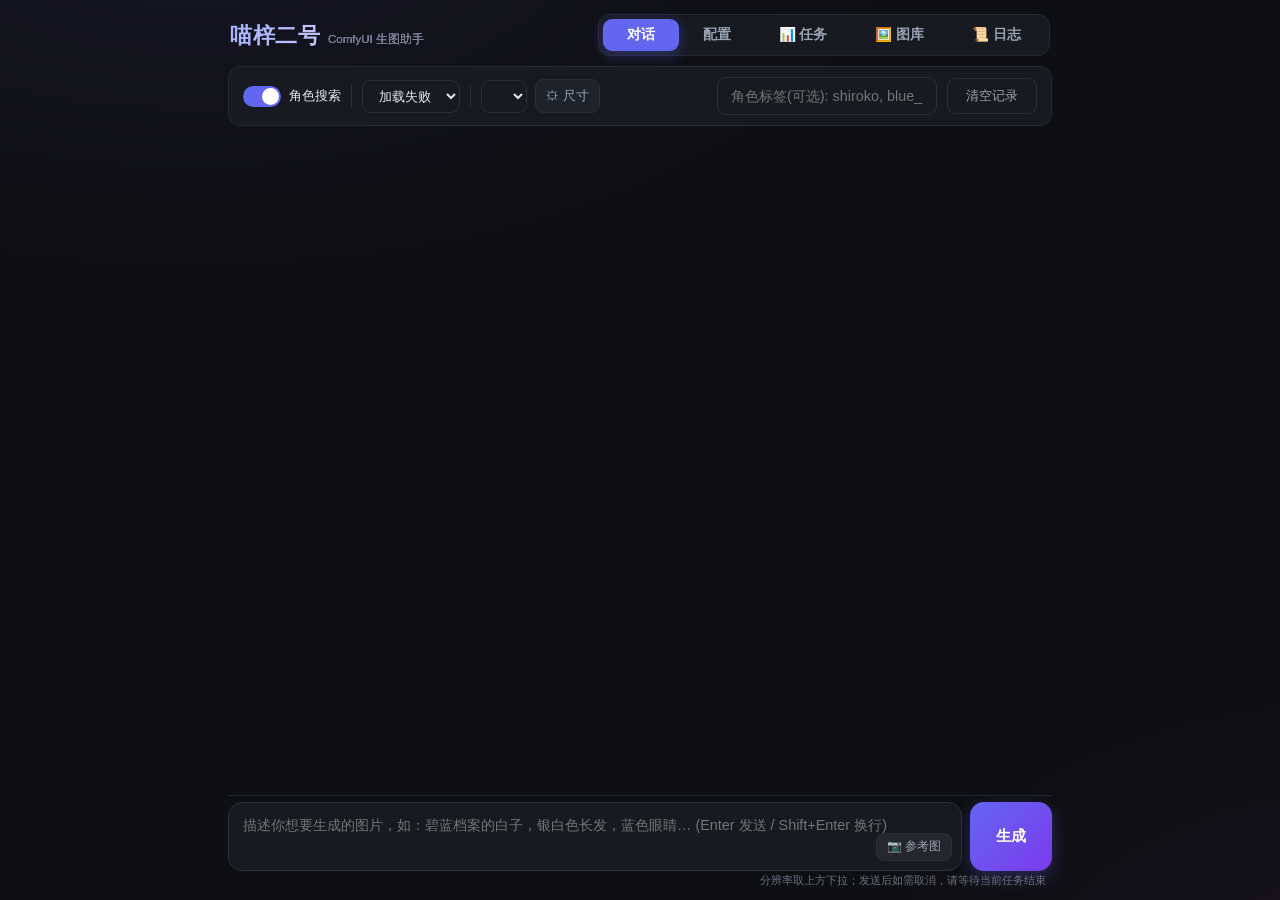
==== templates/index.html @ 38746013 "fix: 图库改用工具内 outputs 目录(非 ComfyUI output) + 无限滚动 用户反馈: 图库只显示固定图; 且最初要求的'工具全历史图'指本工具 outputs 目录, 不是 C" ====
<!DOCTYPE html>
<html lang="zh-CN">
<head>
<meta charset="UTF-8">
<meta name="viewport" content="width=device-width,initial-scale=1.0,viewport-fit=cover">
<title>喵梓二号 · ComfyUI 生图助手 (v1.4)</title>
<link rel="stylesheet" href="/static/style.css">
</head>
<body>
<div class="container">

  <!-- ================= 头部 ================= -->
  <div class="header">
    <h1>喵梓二号<small>ComfyUI 生图助手</small></h1>
    <span id="uiVer" style="display:none">v20260906b</span>
    <nav class="tabs">
      <button class="tab active" data-tab="chat" onclick="switchTab('chat')">对话</button>
      <button class="tab" data-tab="settings" onclick="switchTab('settings')">配置</button>
      <button class="tab" data-tab="tasks" onclick="switchTab('tasks');loadTasks()">📊 任务</button>
      <button class="tab" data-tab="gallery" onclick="switchTab('gallery');galleryInit()">🖼️ 图库</button>
      <button class="tab" data-tab="logs" onclick="switchTab('logs');loadLogs()">📜 日志</button>
    </nav>
  </div>

  <!-- ================= 对话面板 ================= -->
  <div id="panel-chat" class="panel active">
    <!-- 顶部操作条 -->
    <div class="chat-toolbar">
      <div class="toolbar-group tb-search">
        <label class="toggle-label" title="启用后会在生图前搜索角色特征标签作为参考">
          <input type="checkbox" id="useSearch" checked>
          <span class="toggle-slider"></span>角色搜索
        </label>
      </div>
      <div class="toolbar-sep"></div>
      <div class="toolbar-group tb-workflow">
        <select id="chat_workflow" title="选择工作流"></select>
      </div>
      <div class="toolbar-sep"></div>
      <div class="toolbar-group chat-resolution tb-resolution">
        <select id="chat_resolution" title="选择输出分辨率"></select>
        <button class="btn-secondary btn-res-manage" onclick="openResManager()" title="管理可用尺寸">⚙ 尺寸</button>
      </div>
      <div class="toolbar-break" aria-hidden="true"></div>
      <div class="toolbar-group tb-role">
        <input type="text" id="chat_role" placeholder="角色标签(可选): shiroko, blue_archive" title="手动指定角色（英文标签/中文名），可跳过角色识别">
      </div>
      <div class="toolbar-group tb-clear">
        <button class="btn-secondary btn-danger" onclick="clearChatLog()">清空记录</button>
      </div>
    </div>

    <div id="chatMessages" class="chat-messages"></div>

    <!-- 进度面板：步骤清单 + 实时详情 -->
    <div id="stepIndicator" class="step-indicator hidden">
      <div class="step-track">
        <span class="step-chip" data-step="0"><i></i>识别</span>
        <span class="step-chip" data-step="1"><i></i>角色</span>
        <span class="step-chip" data-step="2"><i></i>提示词</span>
        <span class="step-chip" data-step="3"><i></i>尺寸</span>
        <span class="step-chip" data-step="4"><i></i>出图</span>
      </div>
      <div class="step-msg"><span id="stepDot" class="step-dot"></span><span id="stepText">📤 等待服务器响应…</span></div>
    </div>

    <div class="chat-input-bar">
      <!-- LLM 上下文使用量进度条（实时估算发送给模型的 token） -->
      <div class="ctx-bar" id="ctxBar" title="估算本次发送内容占 LLM 上下文窗口的比例（含系统提示/历史/当前输入）">
        <span class="ctx-label">🧠 上下文</span>
        <div class="ctx-track"><div class="ctx-fill" id="ctxFill"></div></div>
        <span class="ctx-text" id="ctxText"></span>
      </div>
      <div class="chat-input-row">
        <div class="textarea-wrap">
          <textarea id="chatInput" rows="2" placeholder="描述你想要生成的图片，如：碧蓝档案的白子，银白色长发，蓝色眼睛… (Enter 发送 / Shift+Enter 换行)"></textarea>
          <label class="btn-img-inline" title="上传参考图片">
            <input type="file" accept="image/*" multiple onchange="onImageSelect()">
            📷 参考图
          </label>
        </div>
        <button class="send-btn" id="chatSendBtn" onclick="sendMessage()">生成</button>
      </div>
      <div id="imagePreview" class="image-preview hidden"></div>
      <div class="kbd-hint">分辨率取上方下拉；发送后如需取消，请等待当前任务结束</div>
    </div>
  </div>

  <!-- ================= 配置面板 ================= -->
  <div id="panel-settings" class="panel">
    <div class="settings-head">
      <button onclick="saveSettings()">💾 保存配置</button>
      <button class="btn-secondary" onclick="loadSettings(true)">↻ 重新加载</button>
    </div>

    <!-- LLM -->
    <div class="settings-group">
      <h3>LLM 提示词生成</h3>
      <label>API 地址（OpenAI 兼容）</label>
      <input id="s_llm_base_url" placeholder="http://127.0.0.1:8080/v1">
      <label>API Key</label>
      <input id="s_llm_api_key" type="password" oncopy="return false" oncut="return false" placeholder="无鉴权可留空">
      <label>模型名称</label>
      <input id="s_llm_model" placeholder="qwen2.5:7b">
      <div class="btn-inline-row">
        <button class="btn-secondary" onclick="testLLM()">测试连接</button>
        <button class="btn-secondary" onclick="testLLMRaw()">原始响应</button>
      </div>
      <label>自定义系统提示词（留空使用默认）</label>
      <textarea id="s_custom_system_prompt" rows="6" placeholder="You are a prompt engineer..."></textarea>
    </div>

    <!-- VLM -->
    <div class="settings-group">
      <h3>VLM 图片识别</h3>
      <label>API 地址（OpenAI 兼容，支持图片输入）</label>
      <input id="s_vlm_base_url" placeholder="留空则不启用图片识别">
      <label>API Key</label>
      <input id="s_vlm_api_key" type="password" oncopy="return false" oncut="return false">
      <label>模型名称</label>
      <input id="s_vlm_model" placeholder="如 qwen-vl-plus / gpt-4o-mini">
      <p class="field-hint">上传参考图后，会先让 VLM 识别图中角色外貌，再据此生成提示词</p>
    </div>

    <!-- ComfyUI -->
    <div class="settings-group">
      <h3>ComfyUI 服务</h3>
      <label>ComfyUI 地址</label>
      <input id="s_comfyui_url" placeholder="http://127.0.0.1:8188">
      <div class="btn-inline-row">
        <button class="btn-secondary" onclick="testComfyUI()">测试连接</button>
      </div>
    </div>

    <!-- 工作流 -->
    <div class="settings-group">
      <h3>工作流</h3>
      <div class="settings-row">
        <div>
          <label>提示词占位符</label>
          <input id="s_prompt_placeholder">
        </div>
        <div>
          <label>保存节点 ID (SaveImage)</label>
          <input id="s_save_node_id" placeholder="留空=自动探测">
        </div>
      </div>
      <p class="field-hint">占位符会出现在工作流正向提示词节点中，将被 LLM 生成的提示词替换。
        保存节点留空时自动探测工作流中的图片输出节点，一般无需配置。</p>
      <label>默认工作流（相对名或留空=MIAOMIAO 1.json）</label>
      <input id="s_workflow_path" placeholder="MIAOMIAO 1.json">
    </div>

    <!-- 工作流文件编辑器 -->
    <div class="settings-group">
      <h3>工作流文件编辑器</h3>
      <div class="wf-edit-row">
        <select id="wf_edit_file" title="选择要编辑的工作流文件"></select>
        <button class="btn-secondary" onclick="wfEditLoad()">📂 加载</button>
        <button class="btn-secondary" onclick="wfEditRefreshList()">↻</button>
      </div>
      <textarea id="wf_edit_content" rows="18" spellcheck="false"
        placeholder="选择上方工作流文件后点击「加载」，在此编辑 JSON…&#10;保存前会校验 JSON 格式，工作流必须是 JSON 对象。"></textarea>
      <div class="btn-inline-row">
        <button onclick="wfEditSave(false)">💾 保存（覆盖当前）</button>
        <button class="btn-secondary" onclick="wfEditSave(true)">📄 另存为新文件</button>
      </div>
      <p class="field-hint" id="wf_edit_status"></p>
      <p class="field-hint">⚠️ 覆盖保存会直接改写 workflows/ 下的原文件；建议修改前先「另存为新文件」留底。</p>
    </div>

    <!-- 分辨率 -->
    <div class="settings-group">
      <h3>默认分辨率</h3>
      <div class="settings-row">
        <div>
          <label>宽度 (px)</label>
          <input id="s_gen_width" type="number" min="64" max="4096">
        </div>
        <div>
          <label>高度 (px)</label>
          <input id="s_gen_height" type="number" min="64" max="4096">
        </div>
      </div>
      <label>分辨率预设（对话框下拉可选，格式：名称|宽x高）</label>
      <div id="resPresetList"></div>
      <div class="btn-inline-row">
        <button class="btn-add-source" style="flex:0 0 100%" onclick="addResPreset()">+ 添加预设</button>
        <button class="btn-secondary" onclick="reloadResPresets()">恢复默认预设</button>
      </div>
      <p class="field-hint">提交给 ComfyUI 前会自动改写工作流中的 EmptyLatentImage 节点尺寸。</p>
    </div>

    <!-- 搜索 -->
    <div class="settings-group">
      <h3>角色搜索</h3>
      <label>本地角色库查询测试</label>
      <input id="s_character_query" placeholder="如：白子 / shiroko / 碧蓝档案的白子">
      <div class="btn-inline-row">
        <button class="btn-secondary" onclick="testCharacters()">测试角色查询</button>
        <button class="btn-secondary" onclick="testResolve()">🔍 解析诊断</button>
      </div>
      <p class="field-hint">角色识别完全在本地完成：英文/罗马音直查 + 中文别名表（内置常见角色）+ LLM 兜底翻译，无需联网。命中后特征标签自动作为生图参考；解析失败可用对话栏"角色标签"框手动指定。</p>
    </div>

    <!-- 对话 -->
    <div class="settings-group">
      <h3>对话</h3>
      <div class="settings-row">
        <div>
          <label>LLM 上下文窗口 (token)</label>
          <input id="s_llm_context_tokens" type="number" min="1024" max="1000000" step="1024">
        </div>
      </div>
      <div class="toggle-row">
        <label class="toggle-label">
          <input type="checkbox" id="s_use_history" checked>
          <span>携带上下文历史</span>
        </label>
      </div>
      <p class="field-hint">上下文窗口填你模型的 max context（如 qwen2.5:7b 默认 32768）。
        历史会自动按 token 预算裁剪（窗口 − 系统提示 − 当前输入 − 输出预留），无需手动设轮数。
        关闭"携带上下文历史"则每次生成只按当前输入，不受之前对话影响。</p>
      <div class="toggle-row">
        <label class="toggle-label" title="启用后 LLM 先生成提示词草稿，再由 danbooru 标签词库校验，保证提示词只含真实标签">
          <input type="checkbox" id="s_tag_selection" checked>
          <span class="toggle-slider"></span>标签库校验（提示词只含真实标签）
        </label>
      </div>
      <div class="toggle-row">
        <label class="toggle-label" title="开：草稿不达标准时召回候选池让 LLM 复选补正(多一次调用)；关：直接剔除不在词库的词(少一次调用但可能丢语义)">
          <input type="checkbox" id="s_tag_reselect" checked>
          <span class="toggle-slider"></span>复选补正（开=草稿生成后再从词库重选）
        </label>
      </div>
    </div>

    <div id="settingsError" class="error hidden">
      <pre id="settingsErrorText" class="error-content"></pre>
      <button class="error-dismiss" onclick="hideError('settingsError')">✕</button>
    </div>
  </div>

  <!-- ================= 日志面板 ================= -->
  <div id="panel-logs" class="panel">
    <div class="log-toolbar">
      <div style="display:flex;gap:8px;align-items:center;flex:1">
        <button class="btn-secondary" onclick="loadLogs()">↻ 刷新</button>
        <label class="toggle-label" style="font-size:.8rem">
          <input type="checkbox" id="logAutoRefresh" checked>
          <span class="toggle-slider"></span>自动刷新
        </label>
        <span id="logMeta" style="font-size:.74rem;color:var(--text-faint)"></span>
      </div>
      <button class="btn-secondary btn-danger" onclick="copyLogs()">📋 复制</button>
    </div>
    <div id="logBox" class="log-box"></div>
    <p class="field-hint" style="padding:6px 2px">
      日志自动写入项目根目录 <code>logs/app.log</code>（按 5MB 轮转，保留 5 份）。
      前端 JS 错误也会自动上报到这里。排查 Bug 时可把日志复制给开发者。
    </p>
  </div>

  <!-- ================= 任务面板 ================= -->
  <div id="panel-tasks" class="panel">
    <div class="log-toolbar">
      <div style="display:flex;gap:8px;align-items:center;flex:1">
        <button class="btn-secondary" onclick="loadTasks()">↻ 刷新</button>
        <label class="toggle-label" style="font-size:.8rem">
          <input type="checkbox" id="taskAutoRefresh" checked>
          <span class="toggle-slider"></span>自动刷新
        </label>
        <span id="taskMeta" style="font-size:.74rem;color:var(--text-faint)"></span>
      </div>
      <button class="btn-secondary" onclick="clearTasks()">清空记录</button>
    </div>
    <div id="taskList" class="task-list"></div>
    <p class="field-hint" style="padding:6px 2px">
      显示所有生成任务（Web 页面、同步 API、OpenAI 兼容触发均会登记），
      可实时查看每一步进度与耗时。任务记录在内存中，重启服务后清空。
    </p>
  </div>

  <!-- ================= 图库 / 二采面板 ================= -->
  <div id="panel-gallery" class="panel">
    <div class="log-toolbar">
      <div style="display:flex;gap:8px;align-items:center;flex:1;flex-wrap:wrap">
        <button class="btn-secondary" onclick="galleryLoad()">↻ 刷新图库</button>
        <input id="gallerySearch" type="text" placeholder="按文件名过滤…"
               style="max-width:150px;padding:4px 8px;border:1px solid var(--color-border-tertiary);border-radius:6px;font-size:.8rem"
               oninput="galleryDebounceSearch()">
        <span id="galleryMeta" style="font-size:.74rem;color:var(--text-faint)"></span>
      </div>
    </div>
    <div class="gallery-wrap">
      <div id="galleryGrid" class="gallery-grid"></div>
      <div id="galleryEmpty" class="gallery-empty" style="display:none">图库为空，请先在 ComfyUI 配置 output 目录（配置页）。</div>
    </div>
    <!-- 二采操作条 -->
    <div id="upscalePanel" class="upscale-panel" style="display:none">
      <div class="upscale-source">
        <img id="upscalePreview" src="" alt="选中的图">
      </div>
      <div class="upscale-controls">
        <div class="field-hint">对选中图片做二采（单二采工作流：latent 放大 + 低幅度重绘精修，自动用 anima base + Harem 模型）。</div>
        <label>放大倍数 <input id="upScale" type="range" min="1" max="3" step="0.5" value="1.5">
          <span id="upScaleVal">1.5x</span></label>
        <label>重绘幅度 (denoise)
          <input id="upDenoise" type="range" min="0.15" max="0.8" step="0.05" value="0.3">
          <span id="upDenoiseVal">0.30</span></label>
        <label>附加提示词（可选，可留空）<input id="upPrompt" type="text"
          placeholder="如：more detail, clean lineart" style="width:100%"></label>
        <div class="btn-inline-row">
          <button id="upBtn" onclick="upscaleRun()">✨ 二采超分</button>
          <button class="btn-secondary" onclick="upscaleCancelSel()">取消选择</button>
        </div>
        <div id="upscaleStatus" style="font-size:.8rem;color:var(--text-faint)"></div>
      </div>
    </div>
  </div>
</div>

<!-- ================= 通用错误弹窗 ================= -->
<div id="errorModal" class="modal-overlay hidden">
  <div class="modal-box">
    <div id="modalHeader" class="modal-header">ERROR</div>
    <pre id="modalErrorText" class="modal-body"></pre>
    <button class="modal-btn" onclick="closeModal()">确定</button>
  </div>
</div>

<!-- ================= 图片放大弹窗 ================= -->
<div id="imageModal" class="modal-overlay hidden" onclick="closeImageModal()">
  <div class="modal-image-box" onclick="event.stopPropagation()">
    <img id="modalImage" class="modal-image" src="" alt="大图预览">
    <button class="modal-close-btn" onclick="closeImageModal()">✕</button>
  </div>
</div>

<!-- ================= 尺寸管理弹窗 ================= -->
<div id="resManager" class="modal-overlay hidden" onclick="closeResManager()">
  <div class="modal-box" style="max-width:520px" onclick="event.stopPropagation()">
    <div class="modal-header modal-success" style="justify-content:space-between">
      <span>⚙ 管理可用尺寸</span>
      <button class="modal-close-btn" style="position:static;color:inherit" onclick="closeResManager()">✕</button>
    </div>
    <div class="modal-body" style="padding:12px 18px">
      <div class="field-hint" style="margin-bottom:8px">在这里维护对话栏下拉里可选的尺寸，宽高需为 64 的倍数（如 896×1152）。</div>
      <div id="resManagerList" class="source-list"></div>
      <button class="btn-add-source" onclick="resManagerAdd()">+ 添加尺寸</button>
      <div class="btn-inline-row" style="margin-top:10px">
        <button class="btn-secondary" onclick="resManagerDefaults()">恢复默认</button>
        <button onclick="resManagerSave()">保存并应用</button>
      </div>
    </div>
  </div>
</div>

<!-- ================= 角色候选选择弹窗 ================= -->
<div id="roleChoiceModal" class="modal-overlay hidden">
  <div class="modal-box" style="max-width:560px" onclick="event.stopPropagation()">
    <div class="modal-header modal-success" style="justify-content:space-between">
      <span>🎭 识别到多个角色，选一个继续</span>
      <button class="modal-close-btn" style="position:static;color:inherit" onclick="closeRoleChoiceModal(null)">✕</button>
    </div>
    <div class="modal-body" style="padding:12px 16px;white-space:normal">
      <div class="field-hint" style="margin-bottom:10px" id="roleChoiceHint"></div>
      <div id="roleChoiceList" class="source-list" style="gap:8px"></div>
      <div class="btn-inline-row" style="margin-top:12px">
        <button class="btn-secondary" onclick="roleChoiceSkip()">不选角色，直接生成</button>
      </div>
    </div>
  </div>
</div>

<script>
// ================= 标签页 =================
function switchTab(name) {
  document.querySelectorAll('.tab').forEach(t => t.classList.toggle('active', t.dataset.tab === name));
  document.querySelectorAll('.panel').forEach(p => p.classList.toggle('active', p.id === 'panel-' + name));
  if (name === 'gallery') { galleryInit(); }
}

// ================= 图库 / 二采 =================
let _galleryInit = false, _gallerySel = null, _galSelItem = null;
let _galOffset = 0, _galTotal = 0, _galLoading = false, _galDone = false, _galTimer = null;
const _GAL_PAGE = 60;
function galleryInit() {
  if (!_galleryInit) {
    _galleryInit = true;
    galleryLoad(true);   // 首屏
    // 滚动到底自动加载更多
    const grid = document.getElementById('galleryGrid');
    if (grid && !grid._galScrollBound) {
      grid._galScrollBound = true;
      grid.addEventListener('scroll', () => {
        if (grid.scrollTop + grid.clientHeight >= grid.scrollHeight - 120) galleryLoad(false);
      });
    }
  }
}
function galleryDebounceSearch() {
  clearTimeout(_galTimer);
  _galTimer = setTimeout(() => galleryLoad(true), 300);
}
function _galleryItem(f) {
  const it = document.createElement('div');
  it.className = 'gallery-item';
  const img = document.createElement('img');
  img.src = f.url;
  img.loading = 'lazy';
  img.alt = f.name;
  img.title = f.name;
  const nm = document.createElement('div');
  nm.className = 'gallery-name'; nm.textContent = f.name;
  it.appendChild(img); it.appendChild(nm);
  it.onclick = () => {
    _gallerySel = f;
    if (_galSelItem) _galSelItem.classList.remove('sel');
    _galSelItem = it; it.classList.add('sel');
    gallerySelect(f);
  };
  return it;
}
async function galleryLoad(reset) {
  if (_galLoading) return;
  if (reset) { _galOffset = 0; _galDone = false; _galSelItem = null; _gallerySel = null; }
  if (_galDone) return;
  const grid = document.getElementById('galleryGrid');
  const empty = document.getElementById('galleryEmpty');
  const meta = document.getElementById('galleryMeta');
  const q = (document.getElementById('gallerySearch').value || '').trim();
  if (reset) {
    grid.innerHTML = '<p style="padding:12px;color:var(--text-faint)">加载中…</p>';
    empty.style.display = 'none';
  }
  _galLoading = true;
  try {
    const r = await fetch(`/api/gallery?limit=${_GAL_PAGE}&offset=${_galOffset}&q=${encodeURIComponent(q)}`);
    const d = await r.json();
    if (!d.success) {
      empty.style.display = ''; empty.textContent = d.error || '加载失败';
      grid.innerHTML = ''; meta.textContent = ''; return;
    }
    _galTotal = d.total;
    meta.textContent = `共 ${_galTotal} 张 · 已显示 ${grid.querySelectorAll('.gallery-item').length + d.files.length}`;
    if (reset) grid.innerHTML = '';
    if (d.files.length === 0) {
      if (_galOffset === 0) { empty.style.display = ''; empty.textContent = '没有匹配的图片'; }
      _galDone = true;
      return;
    }
    empty.style.display = 'none';
    const frag = document.createDocumentFragment();
    for (const f of d.files) frag.appendChild(_galleryItem(f));
    grid.appendChild(frag);
    _galOffset += d.files.length;
    if (_galOffset >= _galTotal) _galDone = true;
    if (!_galDone) {
      // 尾部提示(加载更多占位)
      const more = document.createElement('p');
      more.className = 'gallery-more'; more.id = 'galMore';
      more.textContent = '↓ 滚动加载更多';
      grid.appendChild(more);
    } else {
      const m = document.getElementById('galMore'); if (m) m.remove();
    }
  } catch (e) {
    empty.style.display = ''; empty.textContent = '图库加载失败: ' + e.message;
    if (reset) grid.innerHTML = '';
  } finally {
    _galLoading = false;
  }
}
function gallerySelect(f) {
  _gallerySel = f;
  const up = document.getElementById('upscalePanel');
  if (up) up.style.display = 'flex';
  const prev = document.getElementById('upscalePreview');
  if (prev) prev.src = f.url;
  const st = document.getElementById('upscaleStatus');
  if (st) st.textContent = '已选择: ' + f.name;
}
function upscaleCancelSel() {
  _gallerySel = null;
  document.getElementById('upscalePanel').style.display = 'none';
  document.getElementById('upscaleStatus').textContent = '';
}
function _syncRange(id, suffix) {
  const v = document.getElementById(id).value;
  document.getElementById(id + 'Val').textContent =
    id === 'upScale' ? (parseFloat(v).toFixed(1) + 'x') : v;
}
(function bindRanges() {
  const s = document.getElementById('upScale');
  const dn = document.getElementById('upDenoise');
  if (s) s.oninput = () => _syncRange('upScale');
  if (dn) dn.oninput = () => _syncRange('upDenoise');
})();
async function upscaleRun() {
  if (!_gallerySel) return;
  const btn = document.getElementById('upBtn');
  const status = document.getElementById('upscaleStatus');
  const scale = parseFloat(document.getElementById('upScale').value);
  const denoise = parseFloat(document.getElementById('upDenoise').value);
  const prompt = (document.getElementById('upPrompt').value || '').trim();
  btn.disabled = true; btn.textContent = '⏳ 二采中…';
  status.textContent = '提交二采（约 30~90 秒，请勿关闭页面）…';
  try {
    const r = await fetch('/api/upscale', {
      method: 'POST', headers: { 'Content-Type': 'application/json' },
      body: JSON.stringify({ file: _gallerySel.path, scale, denoise,
                             prompt: prompt || undefined }),
    });
    const d = await r.json();
    if (!d.success) throw new Error(d.error || '二采失败');
    status.textContent = '✅ 完成：' + d.image + ` (${scale}x, denoise ${denoise})`;
    // 追加到图库顶部并展示新图
    const img = document.createElement('div');
    img.className = 'gallery-item new';
    const i2 = document.createElement('img');
    i2.src = d.image + '?cb=' + Date.now(); i2.alt = '二采结果';
    img.appendChild(i2);
    document.getElementById('galleryGrid').prepend(img);
    showImageModal(d.image + '?cb=' + Date.now());
  } catch (e) {
    status.textContent = '❌ ' + e.message;
  } finally {
    btn.disabled = false; btn.textContent = '✨ 二采超分';
  }
}

// ================= 图片放大 =================
function showImageModal(url) {
  document.getElementById('modalImage').src = url;
  document.getElementById('imageModal').classList.remove('hidden');
}
function closeImageModal() {
  document.getElementById('imageModal').classList.add('hidden');
  document.getElementById('modalImage').src = '';
}

// ================= 错误提示 =================
function showError(id, msg) {
  const el = document.getElementById(id);
  el.querySelector('.error-content').textContent = msg;
  el.classList.remove('hidden');
}
function hideError(id) { document.getElementById(id).classList.add('hidden'); }
function showModal(msg, type) {
  const h = document.getElementById('modalHeader');
  h.textContent = (type === 'success' ? '✅ 完成' : '⚠️ ERROR');
  h.className = 'modal-header ' + (type === 'success' ? 'modal-success' : 'modal-error');
  document.getElementById('modalErrorText').textContent = msg;
  document.getElementById('errorModal').classList.remove('hidden');
}
function closeModal() { document.getElementById('errorModal').classList.add('hidden'); }

// ================= 全局状态 =================
let chatHistory = [];
let chatLog = [];
let isGenerating = false;
let selectedImages = [];
let userImageCache = {};
let resPresets = [];

// ================= 分辨率预设 =================
function parseResPresets(raw) {
  // 支持 {label,width,height} 或 "名称|宽x高"
  if (Array.isArray(raw)) return raw.filter(p => p && p.width && p.height);
  return [];
}
function renderResPresetEditor() {
  const box = document.getElementById('resPresetList');
  box.innerHTML = '';
  resPresets.forEach((p, i) => {
    const row = document.createElement('div');
    row.className = 'source-row';
    row.innerHTML = `
      <input class="source-name" value="${escapeHtml(p.label||'')}" data-idx="${i}" placeholder="名称">
      <input value="${p.width||''}" data-idx="${i}" data-k="w" placeholder="宽">
      <span style="color:var(--text-faint)">×</span>
      <input value="${p.height||''}" data-idx="${i}" data-k="h" placeholder="高">
      <button class="btn-del-source" onclick="removeResPreset(${i})">×</button>`;
    box.appendChild(row);
  });
}
function addResPreset() { resPresets.push({label:'新预设', width:896, height:1152}); renderResPresetEditor(); }
function removeResPreset(i) { resPresets.splice(i,1); renderResPresetEditor(); }
function collectResPresets() {
  document.querySelectorAll('#resPresetList .source-row').forEach(row => {
    const i = parseInt(row.querySelector('.source-name').dataset.idx);
    const w = parseInt(row.querySelector('[data-k="w"]').value);
    const h = parseInt(row.querySelector('[data-k="h"]').value);
    if (!isNaN(w) && !isNaN(h)) {
      resPresets[i] = { label: row.querySelector('.source-name').value.trim() || (w+'×'+h), width: w, height: h };
    }
  });
  resPresets = resPresets.filter(p => p && p.width && p.height);
}
function reloadResPresets() {
  resPresets = [{label:'896×1152',width:896,height:1152},{label:'1152×896',width:1152,height:896},{label:'832×1216',width:832,height:1216},{label:'1216×832',width:1216,height:832},{label:'1024×1024',width:1024,height:1024}];
  renderResPresetEditor();
}
function populateResDropdown() {
  const sel = document.getElementById('chat_resolution');
  sel.innerHTML = '';
  // 首项：自动（AI 决定）
  const autoOpt = document.createElement('option');
  autoOpt.value = 'auto';
  autoOpt.textContent = '✨ 自动（AI 决定）';
  autoOpt.dataset.auto = '1';
  sel.appendChild(autoOpt);
  if (!resPresets.length) {
    const opt = document.createElement('option'); opt.value=''; opt.textContent='自定义'; sel.appendChild(opt);
    return;
  }
  resPresets.forEach((p,i) => {
    const opt = document.createElement('option');
    opt.value = i;
    opt.textContent = p.label || (p.width+'×'+p.height);
    opt.dataset.w = p.width; opt.dataset.h = p.height;
    sel.appendChild(opt);
  });
  restoreResSelection();  // 重建后恢复上次选择
}
function currentResolution() {
  const sel = document.getElementById('chat_resolution');
  const opt = sel.selectedOptions[0];
  if (opt && opt.dataset && opt.dataset.auto) {
    return { auto: true, width: 0, height: 0 };
  }
  if (opt && opt.dataset && opt.dataset.w) {
    return { auto: false, width: parseInt(opt.dataset.w), height: parseInt(opt.dataset.h) };
  }
  return { auto: false,
           width: parseInt(document.getElementById('s_gen_width').value)||0,
           height: parseInt(document.getElementById('s_gen_height').value)||0 };
}

// ================= 选择持久化（工作流/分辨率，localStorage） =================
const LS_WF = 'mz_chat_workflow';
const LS_RES = 'mz_chat_resolution';
function _lsGet(k) { try { return localStorage.getItem(k); } catch(e) { return null; } }
function _lsSet(k, v) { try { localStorage.setItem(k, v); } catch(e) { /* 忽略 */ } }
// 记住当前工作流选择（下拉值=workflow 路径）
function saveWfSelection() {
  const v = document.getElementById('chat_workflow').value;
  if (v) _lsSet(LS_WF, v); else { try { localStorage.removeItem(LS_WF); } catch(e){} }
}
// 记住当前分辨率选择（auto 或 "宽x高"，不记索引以免预设顺序变动后错位）
function saveResSelection() {
  const sel = document.getElementById('chat_resolution');
  const opt = sel.selectedOptions[0];
  if (!opt || !opt.dataset) return;
  let key = '';
  if (opt.dataset.auto) key = 'auto';
  else if (opt.dataset.w) key = opt.dataset.w + 'x' + opt.dataset.h;
  if (key) _lsSet(LS_RES, key); else { try { localStorage.removeItem(LS_RES); } catch(e){} }
}
// 下拉重建后恢复上次选择（找不到匹配项则回落到首项）
function restoreWfSelection() {
  const sel = document.getElementById('chat_workflow');
  if (!sel || !sel.options.length) return;
  const saved = _lsGet(LS_WF);
  if (saved) {
    for (const o of sel.options) { if (o.value === saved) { sel.value = saved; return; } }
  }
  sel.selectedIndex = 0;
}
function restoreResSelection() {
  const sel = document.getElementById('chat_resolution');
  if (!sel || !sel.options.length) return;
  const saved = _lsGet(LS_RES);
  if (!saved) return;  // 无记录 → 保持默认（首项=自动）
  if (saved === 'auto') { sel.value = 'auto'; return; }
  for (const o of sel.options) {
    if (o.dataset && o.dataset.w && (o.dataset.w + 'x' + o.dataset.h) === saved) { sel.value = o.value; return; }
  }
  sel.selectedIndex = 0;  // 该预设已被删除 → 回落首项
}

// ================= 尺寸管理弹窗 =================
let resManagerDraft = [];
function openResManager() {
  resManagerDraft = JSON.parse(JSON.stringify(resPresets.length ? resPresets :
    [{label:'896×1152',width:896,height:1152},{label:'1152×896',width:1152,height:896}]));
  renderResManager();
  document.getElementById('resManager').classList.remove('hidden');
}
function closeResManager() { document.getElementById('resManager').classList.add('hidden'); }

// ================= 角色候选选择（发送前预检弹卡） =================
let roleChoiceResolve = null;  // Promise resolve（用户选择后回调）
function askRoleChoice(candidates, hintText) {
  // 保险：先确保没有残留的未决弹窗（防上次 promise 悬挂）
  if (roleChoiceResolve) { const old = roleChoiceResolve; roleChoiceResolve = null; old(undefined); }
  document.getElementById('roleChoiceHint').textContent = hintText || '';
  const box = document.getElementById('roleChoiceList');
  box.innerHTML = '';
  candidates.forEach((c, i) => {
    const row = document.createElement('button');
    row.type = 'button';
    row.className = 'role-choice-card';
    const cn = (c.copyright_cn || c.copyright_name || c.copyright || '').replace(/_/g, ' ');
    row.innerHTML =
      '<div class="role-choice-main">' +
        '<span class="role-choice-name">' + esc(c.character) + '</span>' +
        (cn ? '<span class="role-choice-work">『' + esc(cn) + '』</span>' : '') +
      '</div>' +
      (c.core_head ? '<div class="role-choice-tags">' + esc(c.core_head) + '</div>' : '');
    row.onclick = () => { closeRoleChoiceModal(c.character); };
    box.appendChild(row);
  });
  // 等待期间给按钮明确提示，避免用户以为卡住
  const btn = document.getElementById('chatSendBtn');
  if (btn) btn.textContent = '🎭 请选择角色…';
  document.getElementById('roleChoiceModal').classList.remove('hidden');
  return new Promise((resolve) => { roleChoiceResolve = resolve; });
}
function roleChoiceSkip() {   // 不选角色，直接生成（返回 undefined 继续）
  closeRoleChoiceModal(undefined);
}
// 判断一个字符串是否已是纯 danbooru slug 形态（不含中文/空格），
// 是则用户已精确指定，不需要被预检覆盖
function _looks_like_tag_value(s) {
  return !!/^[A-Za-z0-9_\-(),.\s]{1,40}$/.test(s || '') && !/[\u4e00-\u9fff]/.test(s || '');
}
function closeRoleChoiceModal(result) {
  document.getElementById('roleChoiceModal').classList.add('hidden');
  const btn = document.getElementById('chatSendBtn');
  if (btn && !btn.disabled) btn.textContent = '生成';
  if (roleChoiceResolve) { const r = roleChoiceResolve; roleChoiceResolve = null; r(result); }
}
function esc(s) {
  return String(s ?? '').replace(/&/g,'&amp;').replace(/"/g,'&quot;')
    .replace(/</g,'&lt;').replace(/>/g,'&gt;');
}
function renderResManager() {
  const box = document.getElementById('resManagerList');
  box.innerHTML = '';
  resManagerDraft.forEach((p, i) => {
    const row = document.createElement('div');
    row.className = 'source-row';
    row.innerHTML = `
      <input class="source-name" value="${escapeHtml(p.label||'')}" data-idx="${i}" placeholder="名称">
      <input value="${p.width||''}" data-idx="${i}" data-k="w" placeholder="宽" style="max-width:80px">
      <span style="color:var(--text-faint)">×</span>
      <input value="${p.height||''}" data-idx="${i}" data-k="h" placeholder="高" style="max-width:80px">
      <button class="btn-del-source" onclick="resManagerRemove(${i})">×</button>`;
    box.appendChild(row);
  });
}
function resManagerAdd() { resManagerDraft.push({label:'新尺寸', width:896, height:1152}); renderResManager(); }
function resManagerRemove(i) { resManagerDraft.splice(i,1); renderResManager(); }
function resManagerCollect() {
  document.querySelectorAll('#resManagerList .source-row').forEach(row => {
    const i = parseInt(row.querySelector('.source-name').dataset.idx);
    const w = parseInt(row.querySelector('[data-k="w"]').value);
    const h = parseInt(row.querySelector('[data-k="h"]').value);
    if (!isNaN(w) && !isNaN(h) && w >= 64 && h >= 64) {
      resManagerDraft[i] = { label: row.querySelector('.source-name').value.trim() || (w+'×'+h), width: w, height: h };
    }
  });
  resManagerDraft = resManagerDraft.filter(p => p && p.width && p.height);
}
async function resManagerSave() {
  resManagerCollect();
  if (!resManagerDraft.length) { showModal('请至少保留一个有效尺寸', 'error'); return; }
  resPresets = JSON.parse(JSON.stringify(resManagerDraft));
  populateResDropdown();
  // 同步到配置页的预设编辑区
  renderResPresetEditor();
  // 持久化到 settings.json
  try {
    const r = await fetch('/api/settings', { method:'POST', headers:{'Content-Type':'application/json'},
      body: JSON.stringify({ resolution_presets: resPresets }) });
    const d = await r.json();
    if (d.success) { closeResManager(); showModal('尺寸列表已更新 ✅', 'success'); }
    else showModal('保存失败: ' + (d.error||''), 'error');
  } catch(e) { showModal('保存失败: ' + e.message, 'error'); }
}
function resManagerDefaults() {
  resManagerDraft = [{label:'896×1152',width:896,height:1152},{label:'1152×896',width:1152,height:896},
                     {label:'832×1216',width:832,height:1216},{label:'1216×832',width:1216,height:832},
                     {label:'1024×1024',width:1024,height:1024}];
  renderResManager();
}

// ================= 图片选择 =================
function onImageSelect() {
  const input = document.querySelector('.btn-img-inline input');
  const files = Array.from(input.files);
  if (!files.length) return;
  addImages(files);
  input.value = '';
}
function addImages(files) {
  const preview = document.getElementById('imagePreview');
  preview.classList.remove('hidden');
  // 清掉旧的删除按钮标记（重建时避免重复删除按钮）
  preview.innerHTML = '';
  files.forEach(file => {
    const reader = new FileReader();
    reader.onload = function(e) {
      selectedImages.push(e.target.result);
      const thumb = document.createElement('img');
      thumb.src = e.target.result;
      preview.appendChild(thumb);
    };
    reader.readAsDataURL(file);
  });
  // 重建删除按钮
  if (!preview.querySelector('.btn-remove-img')) {
    const btn = document.createElement('button');
    btn.className = 'btn-remove-img'; btn.textContent = '✕';
    btn.onclick = removeImage; btn.title = '移除全部图片';
    preview.appendChild(btn);
  }
}
function removeImage() {
  selectedImages = [];
  const preview = document.getElementById('imagePreview');
  preview.innerHTML = '';
  preview.classList.add('hidden');
}

// ================= 聊天记录持久化 =================
function saveChatLog() { localStorage.setItem('chatLog', JSON.stringify(chatLog)); }
function loadChatLog() { try { const r=localStorage.getItem('chatLog'); return r?JSON.parse(r):[]; } catch { return []; } }
function restoreChatLog() {
  chatLog = loadChatLog();
  // 重建 chatHistory（供上下文进度条与历史拼接使用）：user 消息用原文本，
  // assistant 消息用生成提示词（与 sendMessage 的 push 内容一致）
  chatHistory = [];
  chatLog.forEach(e => {
    if (e.role === 'user') chatHistory.push({ role: 'user', content: e.text });
    else if (e.role === 'assistant') chatHistory.push({ role: 'assistant', content: e.text || '' });
  });
  chatLog.forEach((e,i)=>addChatBubble(e.role,e.text,e.imageUrl,e.search,i,e.vlm,e.size));
  updateCtxBar();
}
function clearChatLog() {
  if (!confirm('确定清空所有聊天记录？')) return;
  chatLog = []; chatHistory = []; userImageCache = {};
  localStorage.removeItem('chatLog');
  document.getElementById('chatMessages').innerHTML = '';
  hideStep();
  updateCtxBar();
}

// ================= 步骤指示 =================
// SSE step 名 -> chip 序号
const STEP_MAP = { vlm: 0, search: 1, llm: 2, size: 3, comfyui: 4 };
let currentChip = -1;

function resetSteps() {
  currentChip = -1;
  document.querySelectorAll('#stepIndicator .step-chip').forEach(ch => {
    ch.classList.remove('active', 'done');
  });
}
function setStep(step, msg) {
  const el = document.getElementById('stepIndicator');
  el.classList.remove('step-done', 'step-error');
  el.classList.remove('hidden');
  const chipIdx = (step !== undefined && STEP_MAP[step] !== undefined)
    ? STEP_MAP[step] : -1;
  if (chipIdx >= 0 && chipIdx > currentChip) {
    // 已完成之前步骤
    for (let i = 0; i < chipIdx; i++) {
      const ch = document.querySelector(`#stepIndicator .step-chip[data-step="${i}"]`);
      if (ch) { ch.classList.remove('active'); ch.classList.add('done'); }
    }
    currentChip = chipIdx;
  }
  if (chipIdx >= 0) {
    const ch = document.querySelector(`#stepIndicator .step-chip[data-step="${chipIdx}"]`);
    if (ch) ch.classList.add('active');
  }
  const text = document.getElementById('stepText');
  if (msg) text.textContent = msg;
  else if (chipIdx >= 0) text.textContent = text.textContent || ('处理中…');
}
function finishSteps(ok, msg) {
  const el = document.getElementById('stepIndicator');
  el.classList.remove('hidden');
  if (ok) {
    // 全部 chip 打勾
    document.querySelectorAll('#stepIndicator .step-chip').forEach(ch => {
      ch.classList.remove('active'); ch.classList.add('done');
    });
    el.classList.add('step-done');
    document.getElementById('stepText').textContent = msg || '✅ 生成完成';
  } else {
    el.classList.add('step-error');
    document.getElementById('stepText').textContent = msg || '❌ 生成失败';
  }
  setTimeout(() => { el.classList.add('hidden'); resetSteps(); }, 3500);
}
function hideStep() {
  document.getElementById('stepIndicator').classList.add('hidden');
  resetSteps();
}

// ================= 气泡渲染 =================
function addChatBubble(role, text, imageUrl, searchInfo, index, vlmText, sizeInfo) {
  const container = document.getElementById('chatMessages');
  const div = document.createElement('div');
  div.className = 'chat-bubble ' + (role === 'user' ? 'chat-user' : 'chat-assistant');
  if (index !== undefined) div.dataset.index = index;

  // 删除按钮
  const delBtn = document.createElement('button');
  delBtn.className = 'btn-del-msg'; delBtn.textContent = '×'; delBtn.title = '删除此条';
  delBtn.onclick = function(e) {
    e.stopPropagation();
    let idx = parseInt(div.dataset.index); if (isNaN(idx)) return;
    let pair = -1;
    if (chatLog[idx] && chatLog[idx].role === 'user' && idx+1 < chatLog.length && chatLog[idx+1].role === 'assistant') pair = idx+1;
    else if (chatLog[idx] && chatLog[idx].role === 'assistant' && idx-1 >= 0 && chatLog[idx-1].role === 'user') pair = idx-1;
    if (pair >= 0) {
      if (pair < idx) { const t=idx; idx=pair; pair=t; }
      chatLog.splice(pair,1); chatHistory.splice(pair,1);
      delete userImageCache[pair]; delete userImageCache[idx];
    }
    chatLog.splice(idx,1); chatHistory.splice(idx,1); delete userImageCache[idx];
    saveChatLog();
    container.innerHTML=''; chatLog.forEach((e2,i)=>addChatBubble(e2.role,e2.text,e2.imageUrl,e2.search,i,e2.vlm));
  };
  div.appendChild(delBtn);

  function makeCollapsible(label, contentEl) {
    const wrap = document.createElement('div'); wrap.className='collapsible';
    const header = document.createElement('div'); header.className='coll-header'; header.textContent=label;
    const body = document.createElement('div'); body.className='coll-body'; body.appendChild(contentEl);
    wrap.appendChild(header); wrap.appendChild(body);
    header.addEventListener('click', ()=>wrap.classList.toggle('coll-open'));
    return wrap;
  }

  if (role === 'user') {
    if (text) div.appendChild(document.createTextNode(text));
    if (index !== undefined && chatLog[index] && chatLog[index].hasImage) {
      const badge = document.createElement('div'); badge.className='chat-has-image'; badge.textContent='📎 含参考图片';
      const cached = userImageCache[index];
      if (cached && cached.length) cached.forEach(url => {
        const th = document.createElement('img'); th.className='chat-thumb'; th.src=url;
        div.insertBefore(th, div.firstChild);
      });
      div.insertBefore(badge, div.firstChild);
    }
  } else {
    if (vlmText) {
      const p = document.createElement('pre'); p.className='chat-search-results'; p.textContent=vlmText;
      div.appendChild(makeCollapsible('🖼️ 图片分析', p));
    }
    if (searchInfo) {
      const q = searchInfo.query || '';
      const via = searchInfo.via ? ' · ' + searchInfo.via : '';
      if (searchInfo.results) {
        const p = document.createElement('pre'); p.className='chat-search-results'; p.textContent=searchInfo.results;
        div.appendChild(makeCollapsible('📚 角色参考: ' + q + via, p));
      } else if (searchInfo.error) {
        const p = document.createElement('pre'); p.className='chat-search-results'; p.textContent='未匹配到角色：'+searchInfo.error;
        div.appendChild(makeCollapsible('🔎 角色搜索(未匹配)' + via, p));
      }
      if (searchInfo.role_missed) {
        const tip = document.createElement('div');
        tip.className = 'chat-has-image';
        tip.textContent = '⚠️ 手动指定的角色标签未找到，请检查拼写（如 shiroko, blue_archive）';
        div.appendChild(tip);
      }
    }
    if (sizeInfo && sizeInfo.width && sizeInfo.height) {
      const sz = document.createElement('div');
      sz.className = 'chat-has-image';
      const viaLabel = {
        explicit: '用户指定',
        manual: '手动',
        fallback: '默认',
      };
      let viaText = viaLabel[sizeInfo.via] || '';
      if ((sizeInfo.via||'').startsWith('rule:')) viaText = '规则:' + sizeInfo.via.slice(5);
      if ((sizeInfo.via||'').startsWith('llm:')) viaText = 'AI判断:' + sizeInfo.via.slice(4);
      sz.textContent = '📐 ' + sizeInfo.width + '×' + sizeInfo.height +
                       (viaText ? ' · ' + viaText : '');
      div.appendChild(sz);
    }
    if (text) {
      const p = document.createElement('pre'); p.className='chat-prompt'; p.textContent=text;
      div.appendChild(makeCollapsible('✨ 生成提示词', p));
    }
    if (imageUrl) {
      const wrap = document.createElement('div'); wrap.className='chat-image-wrap';
      const img = document.createElement('img'); img.className='chat-image'; img.src=imageUrl; img.alt='生成结果';
      wrap.appendChild(img);
      const zoom = document.createElement('button'); zoom.className='btn-zoom'; zoom.textContent='🔍 放大';
      zoom.onclick = ()=>showImageModal(imageUrl);
      wrap.appendChild(zoom);
      div.appendChild(wrap);

      const acts = document.createElement('div'); acts.className='chat-actions';
      const copyBtn = document.createElement('button'); copyBtn.className='action-btn'; copyBtn.innerHTML='📋 复制';
      copyBtn.onclick = async function(){
        try { const r=await fetch(imageUrl); const b=await r.blob();
          await navigator.clipboard.write([new ClipboardItem({'image/png':b})]);
          flashBtn(copyBtn,'✓ 已复制','ok'); } catch(e){ flashBtn(copyBtn,'复制失败',''); }
      };
      const saveBtn = document.createElement('button'); saveBtn.className='action-btn'; saveBtn.innerHTML='💾 保存';
      saveBtn.onclick = async function(){
        try { const r=await fetch(imageUrl); const b=await r.blob();
          const u=URL.createObjectURL(b); const a=document.createElement('a');
          a.href=u; a.download='miaozi_'+Date.now()+'.png'; document.body.appendChild(a); a.click();
          a.remove(); URL.revokeObjectURL(u); flashBtn(saveBtn,'✓ 已保存','ok'); } catch(e){ flashBtn(saveBtn,'保存失败',''); }
      };
      acts.appendChild(copyBtn); acts.appendChild(saveBtn);
      div.appendChild(acts);
    }
  }
  container.appendChild(div);
  container.scrollTop = container.scrollHeight;
}
function flashBtn(btn, txt, cls) {
  const old = btn.innerHTML;
  btn.textContent = txt; btn.className = 'action-btn ' + (cls||'');
  setTimeout(()=>{ btn.innerHTML = old; btn.className='action-btn'; }, 1800);
}

// ================= 工作流 =================
async function loadWorkflowList() {
  const sel = document.getElementById('chat_workflow');
  sel.innerHTML = '<option>加载中...</option>';
  try {
    const r = await fetch('/api/workflows'); const d = await r.json();
    sel.innerHTML = '';
    if (d.success && d.workflows.length) {
      d.workflows.forEach((wf,i)=>{ const o=document.createElement('option'); o.value=wf.path; o.textContent=wf.name; sel.appendChild(o); });
    } else { sel.innerHTML='<option value="">无工作流文件</option>'; }
  } catch { sel.innerHTML='<option value="">加载失败</option>'; }
  restoreWfSelection();  // 重建后恢复上次选择
}

// ================= 工作流编辑器 =================
let wfEditCurrent = '';   // 当前已加载的文件名
async function wfEditRefreshList() {
  const sel = document.getElementById('wf_edit_file');
  const cur = sel.value || wfEditCurrent;
  try {
    const r = await fetch('/api/workflows'); const d = await r.json();
    sel.innerHTML = '';
    if (d.success && d.workflows.length) {
      d.workflows.forEach(wf => {
        const o = document.createElement('option');
        o.value = wf.name; o.textContent = wf.name;
        sel.appendChild(o);
      });
      if (cur && [...sel.options].some(o => o.value === cur)) sel.value = cur;
      // 同步刷新聊天栏工作流下拉（新文件立即可选）
      if (typeof loadWorkflowList === 'function') loadWorkflowList();
    } else {
      sel.innerHTML = '<option value="">（无工作流文件）</option>';
    }
  } catch(e) {
    const st = document.getElementById('wf_edit_status');
    if (st) st.textContent = '❌ 加载文件列表失败: ' + e.message;
  }
}
async function wfEditLoad() {
  const sel = document.getElementById('wf_edit_file');
  const name = sel.value;
  const st = document.getElementById('wf_edit_status');
  const box = document.getElementById('wf_edit_content');
  if (!name) { if (st) st.textContent = '⚠️ 请先选择工作流文件'; return; }
  st.textContent = '⏳ 加载中…';
  try {
    const r = await fetch('/api/workflows/' + encodeURIComponent(name));
    const d = await r.json();
    if (!d.success) { st.textContent = '❌ ' + (d.error||'加载失败'); return; }
    // 美化格式展示
    try { box.value = JSON.stringify(JSON.parse(d.content), null, 2); }
    catch { box.value = d.content; }
    wfEditCurrent = name;
    st.textContent = `📂 已加载: ${name}（点击「保存」覆盖，或「另存为」新文件）`;
    st.style.color = '';
  } catch(e) { st.textContent = '❌ 加载失败: ' + e.message; }
}
async function wfEditSave(asNew) {
  const box = document.getElementById('wf_edit_content');
  const st = document.getElementById('wf_edit_status');
  const content = box.value.trim();
  if (!content) { st.textContent = '⚠️ 内容为空'; return; }
  // 前端预校验 JSON
  let parsed;
  try { parsed = JSON.parse(content); }
  catch(e) { st.textContent = '❌ JSON 格式错误: ' + e.message; return; }
  if (!parsed || typeof parsed !== 'object' || Array.isArray(parsed)) {
    st.textContent = '❌ 工作流必须是 JSON 对象（{...}）'; return;
  }

  let name = wfEditCurrent;
  if (asNew) {
    const newName = prompt('另存为新文件名（.json）:', (name || 'workflow').replace(/\.json$/, '') + '_copy.json');
    if (!newName) return;
    name = newName.trim();
    if (!/\.json$/.test(name)) name += '.json';
  }
  if (!name) { st.textContent = '⚠️ 请先加载一个工作流文件'; return; }

  st.textContent = '⏳ 保存中…';
  try {
    const r = await fetch('/api/workflows/save', {
      method: 'POST', headers: {'Content-Type': 'application/json'},
      body: JSON.stringify({ name: wfEditCurrent, content, new_name: asNew ? name : undefined }),
    });
    const d = await r.json();
    if (!d.success) { st.textContent = '❌ ' + (d.error||'保存失败'); return; }
    wfEditCurrent = d.name;
    st.textContent = '✅ ' + (d.message || '已保存');
    st.style.color = '#86efac';
    wfEditRefreshList();  // 刷新列表（新文件出现）
  } catch(e) { st.textContent = '❌ 保存失败: ' + e.message; }
}

// ================= LLM 上下文使用量进度条 =================
// 估算发送给 LLM 的 token 占用（系统提示 + 历史 + 当前输入），
// 与 sendMessage 实际拼装逻辑保持一致；粗估而非精确（提示"约"）。
function _estTokens(text) {
  if (!text) return 0;
  // 中文 ≈1 token/字；英文/数字 ≈ 4 字符/token
  let cjk = 0, other = 0;
  for (const ch of text) {
    if (/[\u4e00-\u9fff\u3400-\u4dbf]/.test(ch)) cjk++;
    else other++;
  }
  return Math.round(cjk * 1.0 + other / 4);
}
function ctxSystemPrompt() {
  // 与后端 PROMPT_SYSTEM_SPECIFIC / custom_system_prompt 近似
  const custom = (document.getElementById('s_custom_system_prompt')||{}).value;
  if (custom && custom.trim()) return custom;
  // 后端默认英文系统提示词（PROMPT_SYSTEM_SPECIFIC，无角色时 PROMPT_SYSTEM）
  return 'You are a prompt generator. Must include: character full name, source/work name, hair color, eye color, body type, and detailed visual features (clothing, accessories). Output ONLY the prompt. No greetings, no notes, no labels, no markdown, no JSON, no quotes. Do NOT include phrases like Here is, I created, Prompt:, or any explanation.';
}
// 按 token 预算自适应挑选历史轮数，并拼成"用户:…/助手:…"文本。
// 预算 = 窗口 − 系统提示 − 当前输入 − 输出预留(15%)；
// 开关 s_use_history 关闭时完全不带历史。sendMessage 与进度条共用本函数。
function buildHistoryText(curText) {
  const useHist = document.getElementById('s_use_history');
  if (useHist && !useHist.checked) return '';
  if (chatHistory.length < 2) return '';
  const total = parseInt(document.getElementById('s_llm_context_tokens').value) || 0;
  // 消息序列：每轮恰好是 [user, assistant] 相邻两条（生成成功才 push assistant）
  // 从最新往回取"完整的轮"，旧到新拼回
  const msgs = chatHistory.slice();
  let idx = msgs.length - 1;
  // 若末尾是未配对的 user（如正在生成），丢弃它，只数完整轮
  if (msgs[idx] && msgs[idx].role === 'user') idx--;
  const chosen = [];
  let budget = total > 0
    ? Math.max(256, total
        - _estTokens(ctxSystemPrompt())
        - _estTokens(curText || '')
        - Math.round(total * 0.15))
    : Infinity;
  let spent = 0;
  while (idx >= 1) {
    const a = msgs[idx], b = msgs[idx - 1];   // b=user, a=assistant
    if (!a || !b || a.role !== 'assistant' || b.role !== 'user') break;
    const pair = [
      (b.role === 'user' ? '用户: ' : '助手: ') + b.content,
      (a.role === 'user' ? '用户: ' : '助手: ') + a.content,
    ].join('\n');
    const addTok = _estTokens(pair) + 12;   // 每轮额外格式开销
    if (total > 0 && spent + addTok > budget) break;   // 预算不足：停止（丢更旧）
    chosen.unshift(b, a);   // 保持时间顺序
    spent += addTok;
    idx -= 2;
  }
  return chosen.map(m => (m.role === 'user' ? '用户: ' : '助手: ') + m.content).join('\n');
}

function ctxEstimateNow() {
  const input = document.getElementById('chatInput');
  const curInput = input ? input.value.trim() : '';
  // 历史：与 sendMessage 相同的自适应拼装
  const histText = buildHistoryText(curInput);
  const sys = ctxSystemPrompt();
  return _estTokens(sys) + _estTokens(histText) + _estTokens(curInput);
}
function updateCtxBar() {
  const bar = document.getElementById('ctxBar');
  if (!bar) return;
  const total = parseInt(document.getElementById('s_llm_context_tokens').value) || 0;
  // 未配置窗口时隐藏
  if (!total) { bar.classList.add('hidden'); return; }
  bar.classList.remove('hidden');   // 修复: 显示分支必须移除 hidden（之前遗漏）
  const used = ctxEstimateNow();
  const pct = Math.min(100, Math.round(used / total * 100));
  const fill = document.getElementById('ctxFill');
  const txt = document.getElementById('ctxText');
  fill.style.width = pct + '%';
  fill.className = 'ctx-fill' + (pct >= 90 ? ' ctx-danger' : (pct >= 60 ? ' ctx-warn' : ''));
  const fmt = n => n >= 1000 ? (n/1000).toFixed(1)+'k' : String(n);
  txt.textContent = `约 ${fmt(used)} / ${fmt(total)} tok (${pct}%)`;
  const sysN = _estTokens(ctxSystemPrompt());
  const curN = _estTokens((document.getElementById('chatInput')||{}).value || '');
  const histN = Math.max(0, used - sysN - curN);
  bar.title = `估算发送内容占上下文窗口比例\n系统提示 约${fmt(sysN)} · 历史 约${fmt(histN)} · 当前输入 约${fmt(curN)}\n\n实际窗口大小可在配置页「LLM 上下文窗口」调整`;
}

// 用 LLM API 返回的真实 prompt_tokens 校正进度条（替代估算值）
function applyCtxUsage(realPromptTokens) {
  const bar = document.getElementById('ctxBar');
  if (!bar) return;
  const total = parseInt(document.getElementById('s_llm_context_tokens').value) || 0;
  if (!total) return;
  const used = realPromptTokens || 0;
  const pct = Math.min(100, Math.round(used / total * 100));
  const fill = document.getElementById('ctxFill');
  const txt = document.getElementById('ctxText');
  if (!fill || !txt) return;
  fill.style.width = pct + '%';
  fill.className = 'ctx-fill' + (pct >= 90 ? ' ctx-danger' : (pct >= 60 ? ' ctx-warn' : ''));
  const fmt = n => n >= 1000 ? (n/1000).toFixed(1)+'k' : String(n);
  txt.textContent = `约 ${fmt(used)} / ${fmt(total)} tok (${pct}%) ✓实测`;
  bar.classList.remove('hidden');
}

// ================= 发送 =================
async function sendMessage() {
  if (isGenerating) return;
  const input = document.getElementById('chatInput');
  const text = input.value.trim();
  if (!text) return;

  isGenerating = true;
  const sendBtn = document.getElementById('chatSendBtn');
  sendBtn.disabled = true; sendBtn.textContent = '⏳ 生成中...';
  input.value = '';

  const hasImage = selectedImages.length > 0;
  const imageData = selectedImages.slice();
  const res = currentResolution();
  const useSearch = document.getElementById('useSearch').checked;
  const wfSel = document.getElementById('chat_workflow');
  const wfPath = wfSel.value || '';
  let promptText = text;
  const histText = buildHistoryText(text);
  if (histText) {
    promptText = '历史对话:\n' + histText + '\n\n用户当前输入: ' + text;
  }
  let roleTag = document.getElementById('chat_role').value.trim();
  // 发送前角色预检：始终先预检（手填角色也可能解析出多候选须让用户确认），
  // 跳过条件仅:不上传参考图 且 useSearch 开。
  // 在 push 气泡前执行——用户取消时不留痕迹。
  if (useSearch && !hasImage) {
    try {
      // 用 text（不带历史）+ 用户手填的角色（若有）拼查询，提高识别精准度
      const preQ = (roleTag ? (roleTag + ' ') : '') + text;
      const preRes = await fetch('/api/resolve/role', {
        method:'POST', headers:{'Content-Type':'application/json'},
        body: JSON.stringify({ prompt: preQ }),
      });
      const pre = await preRes.json();
      if (pre && pre.success && pre.roles && pre.roles.length) {
        // 多角色：逐个处理。已确定的角色收集到 chosenRoles[]
        let chosenRoles = [];
        let cancelled = false;
        const promptRoles = (roleTag && _looks_like_tag_value(roleTag))
          ? roleTag.split(',').map(s=>s.trim()).filter(Boolean) : [];
        for (const rg of pre.roles) {
          const cands = rg.candidates || [];
          if (!cands.length) continue;
          if (rg.need_choice) {
            // 该角色有跨作品歧义 -> 弹卡选
            const chosen = await askRoleChoice(
              cands,
              `检测到多个角色，为「${rg.label}」选一个作为生成参考：`);
            if (chosen === null) { cancelled = true; break; }   // ✕ 取消
            if (chosen) { chosenRoles.push(chosen); }
            // undefined = "不选该角色"，跳过
          } else {
            // 无歧义 -> 自动取第一个（除非用户已在角色框精确指定）
            chosenRoles.push(cands[0].character);
          }
        }
        if (cancelled) {
          isGenerating = false;
          sendBtn.disabled = false; sendBtn.textContent = '生成';
          input.focus();
          return;
        }
        // 用户手填的纯 slug 角色 + 预检确认的角色合并
        const allRoles = promptRoles.concat(
          chosenRoles.filter(r => !promptRoles.includes(r)));
        if (allRoles.length) {
          roleTag = allRoles.join(', ');   // 逗号分隔 -> 后端按多角色解析
        }
      }
    } catch(e) {
      console.warn('角色预检失败:', e);
      showModal('角色预检失败（已跳过，继续生成）: ' + (e && e.message || e), '');
    }
  }

  chatHistory.push({ role:'user', content:text });
  chatLog.push({ role:'user', text, hasImage });
  userImageCache[chatLog.length-1] = imageData;
  addChatBubble('user', text, null, null, chatLog.length-1);
  removeImage();
  _beginProgress();  // 对话内临时进度气泡（不留存）

  try {
    let response;
    // 连接建立超时：仅当服务完全无响应（挂死）时才中止，不因生成慢/排队而误杀。
    // 放宽到 10 分钟；一旦收到任何响应立即清除。
    const fetchCtrl = new AbortController();
    const fetchTimer = setTimeout(() => fetchCtrl.abort(), 600000);
    try {
    for (let attempt=1; attempt<=90; attempt++) {
      response = await fetch('/api/generate', {
        method:'POST', headers:{'Content-Type':'application/json'},
        body: JSON.stringify({
          prompt: promptText, use_search: useSearch,
          role: roleTag,
          history: [],
          workflow_path: wfPath,
          auto_resolution: !!res.auto,
          width: res.width, height: res.height,
          image: hasImage ? imageData : [],
        }),
        signal: fetchCtrl.signal,
      });
      clearTimeout(fetchTimer);  // 已收到响应头，连接建立成功，取消超时
      const ct = response.headers.get('content-type')||'';
      if (ct.includes('text/event-stream')) { hideStep(); break; }
      const d = await response.json();
      if (d.queue) {
        showQueueState(attempt);
        await new Promise(r=>setTimeout(r,2000)); continue;
      }
      break;
    }
    } finally {
      clearTimeout(fetchTimer);
    }

    const ct = response.headers.get('content-type')||'';
    if (!ct.includes('text/event-stream')) {
      const d = await response.json();
      if (d && d.queue) {
        rollbackLast(); addChatBubble('assistant','排队超时，请稍后重试');
        showModal('排队超时，请稍后重试'); return;
      }
      throw new Error(d.error || '请求失败');
    }

    // 读取 SSE：逐步推进状态面板
    resetSteps();
    _progSet('🚀 已连接，开始执行…');
    document.getElementById('stepText').textContent = '🚀 已连接，开始执行…';
    const reader = response.body.getReader(); const decoder = new TextDecoder();
    let buffer='', result=null, failed=null;
    // 连接已建立后不再设超时：后端各阶段间隔本就很长（LLM 生成提示词 30~90s、
    // 排队等待等），只要流不断、后端有 120s 超时与 error 事件兜底，前端只需被动
    // 等待 done/error，绝不因"慢"而中断连接。
    while (true) {
      const {done,value} = await reader.read(); if (done) break;
      buffer += decoder.decode(value,{stream:true});
      const lines = buffer.split('\n'); buffer = lines.pop()||'';
      for (const line of lines) {
        if (!line.startsWith('data: ')) continue;
        const evt = JSON.parse(line.slice(6));
        const st = evt.step;
        if (st==='vlm'||st==='search'||st==='llm'||st==='size'||st==='comfyui') {
          setStep(st, evt.msg || '');
          _progSet(evt.msg || _STEP_DEF_TEXT[st] || st);
        } else if (st==='done') { result = evt; finishSteps(true, '✅ 生成完成'); }
        else if (st==='error') { failed = evt; finishSteps(false, '❌ ' + (evt.error||'失败')); throw new Error(evt.error); }
      }
    }
    if (result) {
      chatHistory.push({role:'assistant',content:result.prompt});
      chatLog.push({role:'assistant',text:result.prompt,imageUrl:result.image,search:result.search,vlm:result.vlm,size:result.size});
      saveChatLog();
      if (result.ctx_usage && result.ctx_usage.prompt_tokens) {
        applyCtxUsage(result.ctx_usage.prompt_tokens);   // 真实值校正进度条
      } else {
        updateCtxBar();
      }
      const cacheBust = result.image + '?cb=' + Date.now()+'_'+Math.random().toString(36).slice(2,6);
      addChatBubble('assistant', result.prompt, cacheBust, result.search, chatLog.length-1, result.vlm, result.size);
      const parts = [];
      if (result.size && result.size.width) parts.push(result.size.width+'×'+result.size.height);
      if (result.search && result.search.query) parts.push(result.search.query);
      if (parts.length) _endProgress(true, parts.join(' · '));
      else _endProgress(true, '生成完成');
      updateCtxBar();
    } else { throw new Error(failed ? failed.error : '未收到完成事件'); }
  } catch(e) {
    rollbackLast();
    const errMsg = (e && e.name === 'AbortError')
      ? '服务器 60 秒无响应（可能是服务未启动或正忙）。请确认服务后重试'
      : (e.message || '生成失败');
    _endProgress(false, errMsg.slice(0, 90));
    finishSteps(false, '❌ ' + errMsg);
    addChatBubble('assistant', '⚠️ 错误: ' + errMsg);
    showModal('ERROR: ' + errMsg);
  } finally {
    isGenerating = false;
    sendBtn.disabled = false; sendBtn.textContent = '生成';
    _removeProgress();  // 兜底：确保无残留进度气泡
  }
}
function showQueueState(attempt) {
  // 排队提示：显示在消息面板顶部
  setStep('comfyui', `⏳ 已有任务在生成，排队中…（第 ${attempt} 次重试）`);
  _progSet(`⏳ 排队中…（第 ${attempt} 次重试）`);
}

// ============ 对话内临时进度气泡（不留存） ============
// 生成期间在消息流里显示实时进度，结束后显示摘要并自动移除，
// 不写入 chatLog / localStorage（刷新即消失）。
const _STEP_DEF_TEXT = {
  vlm: '🔎 识别参考图片…', search: '🔎 角色识别…',
  llm: '🧠 生成提示词…', size: '📐 确定尺寸…', comfyui: '⚙️ 提交出图…',
};
let _progEl = null, _progTextEl = null, _progTimer = null, _progT0 = 0;
function _progSet(msg) {
  if (!_progTextEl) return;
  _progTextEl.dataset.base = msg || '';
  const sec = Math.round((Date.now() - _progT0) / 1000);
  _progTextEl.textContent = (msg || '') + (sec > 0 ? `  ·  ⏱${sec}s` : '');
}
function _beginProgress() {
  _removeProgress();
  const box = document.getElementById('chatMessages'); if (!box) return;
  const el = document.createElement('div'); el.className = 'chat-prog';
  const dot = document.createElement('span'); dot.className = 'chat-prog-dot';
  const tx = document.createElement('span'); tx.className = 'chat-prog-text';
  el.appendChild(dot); el.appendChild(tx);
  box.appendChild(el);
  _progEl = el; _progTextEl = tx; _progT0 = Date.now();
  _progSet('📤 正在提交生成请求…');
  box.scrollTop = box.scrollHeight;
  _progTimer = setInterval(() => { if (_progTextEl) _progSet(_progTextEl.dataset.base); }, 1000);
}
function _endProgress(ok, summary) {
  if (_progTimer) { clearInterval(_progTimer); _progTimer = null; }
  const el = _progEl; const tx = _progTextEl;
  if (!el) { _progTextEl = null; return; }
  const sec = Math.round((Date.now() - _progT0) / 1000);
  tx.textContent = (ok ? '✅ ' : '❌ ') + (summary || '完成') + (sec > 0 ? `（${sec}s）` : '');
  el.classList.add(ok ? 'prog-ok' : 'prog-err');
  _progEl = null; _progTextEl = null;
  setTimeout(() => { if (el.parentNode) el.parentNode.removeChild(el); }, ok ? 1600 : 3500);
}
function _removeProgress() {
  if (_progTimer) { clearInterval(_progTimer); _progTimer = null; }
  if (_progEl && _progEl.parentNode) _progEl.parentNode.removeChild(_progEl);
  _progEl = null; _progTextEl = null;
}
function rollbackLast() {
  chatLog.pop(); chatHistory.pop(); saveChatLog();
  const all = document.querySelectorAll('#chatMessages .chat-bubble');
  if (all.length) all[all.length-1].remove();
  updateCtxBar();
}

// Enter 发送
document.getElementById('chatInput').addEventListener('keydown', function(e) {
  if (e.key==='Enter' && !e.shiftKey && !isGenerating) { e.preventDefault(); sendMessage(); }
});
// 输入变化 → 实时刷新上下文进度条
document.getElementById('chatInput').addEventListener('input', updateCtxBar);
// 角色框 Enter 也发送
document.getElementById('chat_role').addEventListener('keydown', function(e) {
  if (e.key==='Enter' && !isGenerating) { e.preventDefault(); sendMessage(); }
});
// 拖拽上传
const chatInputEl = document.getElementById('chatInput');
chatInputEl.addEventListener('dragover', e=>{ e.preventDefault(); chatInputEl.style.borderColor='#6366f1'; });
chatInputEl.addEventListener('dragleave', ()=>{ chatInputEl.style.borderColor=''; });
chatInputEl.addEventListener('drop', function(e){
  e.preventDefault(); chatInputEl.style.borderColor='';
  const files = Array.from(e.dataTransfer.files).filter(f=>f.type.startsWith('image/'));
  if (files.length) addImages(files);
});

function escapeHtml(s){ return String(s??'').replace(/&/g,'&amp;').replace(/"/g,'&quot;').replace(/</g,'&lt;').replace(/>/g,'&gt;'); }

// ================= 配置读写 =================
async function loadSettings(silent) {
  try {
    const r = await fetch('/api/settings'); const d = await r.json();
    if (d.success) {
      const s = d.settings;
      const $ = id => document.getElementById(id);
      $('s_llm_base_url').value = s.llm_base_url||'';
      $('s_llm_api_key').value = s.llm_api_key||'';
      $('s_llm_model').value = s.llm_model||'';
      $('s_vlm_base_url').value = s.vlm_base_url||'';
      $('s_vlm_api_key').value = s.vlm_api_key||'';
      $('s_vlm_model').value = s.vlm_model||'';
      $('s_custom_system_prompt').value = s.custom_system_prompt||'';
      $('s_comfyui_url').value = s.comfyui_url||'';
      $('s_prompt_placeholder').value = s.prompt_placeholder||'114514.1919810';
      $('s_save_node_id').value = s.save_node_id||'';
      $('s_workflow_path').value = (s.workflow_path && s.workflow_path.includes('/')) ? (s.workflow_path.split('/').pop()) : (s.workflow_path||'MIAOMIAO 1.json');
      $('s_gen_width').value = s.gen_width??896;
      $('s_gen_height').value = s.gen_height??1152;
      $('s_llm_context_tokens').value = s.llm_context_tokens??32768;
      $('s_use_history').checked = s.use_history !== false;
      $('s_tag_selection').checked = s.tag_selection !== false;
      resPresets = parseResPresets(s.resolution_presets);
      renderResPresetEditor(); populateResDropdown();
      updateCtxBar();  // 上下文窗口值已就绪，刷新进度条
      if (!silent) console.log('settings loaded');
    } else if (!silent) console.warn('settings load failed', d);
  } catch(e) { if (!silent) console.warn('settings load error', e); }
}

async function saveSettings() {
  hideError('settingsError');
  collectResPresets();
  const $ = id => document.getElementById(id);
  const wfName = $('s_workflow_path').value.trim();
  const body = {
    llm_base_url: $('s_llm_base_url').value.trim(),
    llm_api_key: $('s_llm_api_key').value.trim(),
    llm_model: $('s_llm_model').value.trim(),
    vlm_base_url: $('s_vlm_base_url').value.trim(),
    vlm_api_key: $('s_vlm_api_key').value.trim(),
    vlm_model: $('s_vlm_model').value.trim(),
    custom_system_prompt: $('s_custom_system_prompt').value,
    comfyui_url: $('s_comfyui_url').value.trim(),
    prompt_placeholder: $('s_prompt_placeholder').value.trim(),
    save_node_id: $('s_save_node_id').value.trim(),
    workflow_path: wfName || 'MIAOMIAO 1.json',
    gen_width: parseInt($('s_gen_width').value)||896,
    gen_height: parseInt($('s_gen_height').value)||1152,
    resolution_presets: resPresets,
    use_history: $('s_use_history').checked,
    llm_context_tokens: parseInt($('s_llm_context_tokens').value)||32768,
    tag_selection: $('s_tag_selection').checked,
    tag_reselect: $('s_tag_reselect').checked,
  };
  try {
    const r = await fetch('/api/settings',{method:'POST',headers:{'Content-Type':'application/json'},body:JSON.stringify(body)});
    const d = await r.json();
    if (d.success) {
      showModal('配置已保存 ✅','success');
      renderResPresetEditor(); populateResDropdown();
    } else showError('settingsError', d.error||'保存失败');
  } catch(e) { showError('settingsError','保存失败: '+e.message); }
}

// ================= 测试接口 =================
async function testLLM() {
  hideError('settingsError'); const $=id=>document.getElementById(id);
  const body={ llm_base_url:$('s_llm_base_url').value.trim(), llm_api_key:$('s_llm_api_key').value.trim(), llm_model:$('s_llm_model').value.trim(), custom_system_prompt:$('s_custom_system_prompt').value };
  try { const r=await fetch('/api/test/llm',{method:'POST',headers:{'Content-Type':'application/json'},body:JSON.stringify(body)}); const d=await r.json();
    showError('settingsError', d.success?'✅ LLM 成功:\n'+d.prompt:'❌ LLM 失败:\n'+(d.error||'')); } catch(e){ showError('settingsError','请求失败: '+e.message); }
}
async function testLLMRaw() {
  hideError('settingsError'); const $=id=>document.getElementById(id);
  const body={ llm_base_url:$('s_llm_base_url').value.trim(), llm_api_key:$('s_llm_api_key').value.trim(), llm_model:$('s_llm_model').value.trim() };
  try { const r=await fetch('/api/test/llm/raw',{method:'POST',headers:{'Content-Type':'application/json'},body:JSON.stringify(body)}); const d=await r.json();
    showError('settingsError','=== 原始响应 ===\nHTTP '+d.status+'\n\n'+(d.body||'(空)')); } catch(e){ showError('settingsError','请求失败: '+e.message); }
}
async function testComfyUI() {
  hideError('settingsError'); const body={ comfyui_url: document.getElementById('s_comfyui_url').value.trim() };
  try { const r=await fetch('/api/test/comfyui',{method:'POST',headers:{'Content-Type':'application/json'},body:JSON.stringify(body)}); const d=await r.json();
    showError('settingsError', d.success?'✅ ComfyUI 连接成功!':'❌ ComfyUI 失败:\n'+(d.error||'')); } catch(e){ showError('settingsError','请求失败: '+e.message); }
}
async function testCharacters() {
  hideError('settingsError'); const query=document.getElementById('s_character_query').value.trim()||'shiroko';
  try { const r=await fetch('/api/test/characters',{method:'POST',headers:{'Content-Type':'application/json'},body:JSON.stringify({query})}); const d=await r.json();
    showError('settingsError', d.success?'✅ 角色查询成功!\n'+d.result:'❌ 角色查询失败:\n'+(d.error||'')); } catch(e){ showError('settingsError','请求失败: '+e.message); }
}
async function testResolve() {
  hideError('settingsError'); const query=document.getElementById('s_character_query').value.trim()||'碧蓝档案的白子';
  try { const r=await fetch('/api/test/resolve',{method:'POST',headers:{'Content-Type':'application/json'},body:JSON.stringify({query})}); const d=await r.json();
    showError('settingsError', d.success?'=== 解析诊断 ===\n'+d.report:'❌ 解析失败:\n'+(d.error||'')); } catch(e){ showError('settingsError','请求失败: '+e.message); }
}

// ================= 日志查看 =================
let logTimer = null;
async function loadLogs() {
  try {
    const lines = 400;
    const r = await fetch('/api/logs?lines=' + lines);
    const d = await r.json();
    if (!d.success) throw new Error(d.error || '加载失败');
    const box = document.getElementById('logBox');
    const atBottom = box.scrollHeight - box.scrollTop - box.clientHeight < 60;
    box.textContent = d.log || '(日志为空)';
    const meta = document.getElementById('logMeta');
    meta.textContent = `共 ${d.total||0} 行 · 显示最近 ${d.lines||0} 行` + (d.file ? ' · ' + d.file : '');
    if (atBottom) box.scrollTop = box.scrollHeight;
  } catch(e) { console.warn('log load error', e); }
}
function copyLogs() {
  const box = document.getElementById('logBox');
  if (!box.textContent.trim()) { showModal('日志为空', 'error'); return; }
  navigator.clipboard.writeText(box.textContent).then(() => {
    showModal('日志已复制 ✅', 'success');
  }).catch(() => showModal('复制失败，请手动选择复制', 'error'));
}
function startLogAutoRefresh() {
  if (logTimer) clearInterval(logTimer);
  const cb = document.getElementById('logAutoRefresh');
  if (cb && cb.checked) logTimer = setInterval(() => {
    if (document.getElementById('panel-logs').classList.contains('active')) loadLogs();
  }, 3000);
}
document.addEventListener('DOMContentLoaded', function() {
  document.getElementById('logAutoRefresh').addEventListener('change', startLogAutoRefresh);
  startLogAutoRefresh();
  document.getElementById('taskAutoRefresh').addEventListener('change', startTaskAutoRefresh);
  startTaskAutoRefresh();
});

// ================= 任务面板 =================
const TASK_CHIP = ['识别','角色','提示词','尺寸','出图'];
let taskTimer = null;
async function loadTasks() {
  try {
    const r = await fetch('/api/tasks');
    const d = await r.json();
    if (!d.success) throw new Error(d.error || '加载失败');
    renderTasks(d.tasks || []);
    const meta = document.getElementById('taskMeta');
    meta.textContent = `共 ${(d.tasks||[]).length} 条`;
  } catch(e) { console.warn('task load error', e); }
}
function taskStatusHtml(t) {
  if (t.status === 'done') return '<span class="task-badge task-done">✓ 完成</span>';
  if (t.status === 'error') return '<span class="task-badge task-err">✗ 失败</span>';
  return '<span class="task-badge task-run">● 生成中</span>';
}
function renderTasks(tasks) {
  const list = document.getElementById('taskList');
  list.innerHTML = '';
  if (!tasks.length) {
    list.innerHTML = '<div class="task-empty">暂无任务</div>';
    return;
  }
  tasks.forEach(t => {
    const row = document.createElement('div');
    row.className = 'task-row';
    const chips = TASK_CHIP.map((label, i) => {
      let cls = 'tch';
      if (t.status === 'done') cls += ' done';
      else if (t.status === 'error') cls += (i < t.step_index ? ' done' : '');
      else cls += (i === t.step_index ? ' active' : (i < t.step_index ? ' done' : ''));
      return `<span class="${cls}">${label}</span>`;
    }).join('');
    const img = t.image
      ? `<img class="task-thumb" src="${t.image}?cb=${Math.random().toString(36).slice(2,5)}" title="点击放大" onclick="showImageModal('${t.image}')">`
      : '<span class="task-thumb-empty">—</span>';
    const costTxt = t.cost != null ? `${t.cost}s` : (t.status==='running' ? '进行中' : '—');
    row.innerHTML = `
      <div class="task-left">
        <div class="task-head">
          <span class="task-id">${escapeHtml(t.id)}</span>
          <span class="task-src">${escapeHtml(t.source_label||t.source||'')}</span>
          ${taskStatusHtml(t)}
          <span class="task-cost">⏱ ${costTxt}</span>
        </div>
        <div class="task-msg">${escapeHtml(t.msg||'')}</div>
        <div class="task-chips">${chips}</div>
      </div>
      <div class="task-right">${img}</div>`;
    list.appendChild(row);
  });
}
function startTaskAutoRefresh() {
  if (taskTimer) clearInterval(taskTimer);
  const cb = document.getElementById('taskAutoRefresh');
  if (cb && cb.checked) taskTimer = setInterval(() => {
    if (document.getElementById('panel-tasks').classList.contains('active')) loadTasks();
  }, 2000);
}
function clearTasks() {
  if (!confirm('清空任务记录？')) return;
  fetch('/api/tasks', { method: 'DELETE' }).then(() => loadTasks());
}

// ================= 前端错误自动上报 =================
function reportFrontendError(msg, source, lineno, colno, error) {
  try {
    const payload = {
      message: String(msg || '').slice(0, 500),
      source: (source || '') + (lineno ? ':' + lineno : ''),
      location: error && error.stack ? String(error.stack).slice(0, 1000) : '',
    };
    if (!payload.message && !payload.location) return;
    // 防抖：1 秒内最多报 3 条，避免错误风暴
    const now = Date.now();
    const last = (reportFrontendError._last || 0);
    if (now - last < 300) return;
    reportFrontendError._last = now;
    fetch('/api/logs/frontend', {
      method: 'POST', headers: {'Content-Type': 'application/json'},
      body: JSON.stringify(payload),
    }).catch(() => {});
  } catch(e) { /* 忽略上报自身错误 */ }
}
window.addEventListener('error', function(e) {
  reportFrontendError(e.message, e.filename, e.lineno, e.colno, e.error);
});
window.addEventListener('unhandledrejection', function(e) {
  const err = e.reason;
  reportFrontendError(err && err.message ? err.message : String(err), '', 0, 0, err);
});

// ================= 初始化 =================
console.log('%c[喵梓] v1.4 支持角色候选弹卡（若此处无输出请硬刷新 Ctrl+Shift+R）', 'color:#a5b4fc');
console.log('预检函数存在:', typeof askRoleChoice === 'function');
document.getElementById('chat_workflow').addEventListener('change', saveWfSelection);
document.getElementById('chat_resolution').addEventListener('change', saveResSelection);
loadSettings();
loadWorkflowList();
wfEditRefreshList();  // 填充配置页工作流编辑器文件列表
restoreChatLog();
</script>
</body>
</html>
---- static/style.css ----
/* ==========================================================
   喵梓二号 · 样式（优化版）
   深色主题，适配桌面与移动端
   ========================================================== */
:root {
  --bg: #0e0f13;
  --bg-elev: #171a21;
  --bg-elev-2: #1e222b;
  --border: #2a2f3a;
  --border-soft: #232833;
  --text: #e6e9ef;
  --text-dim: #9aa3b2;
  --text-faint: #6b7280;
  --accent: #6366f1;
  --accent-hover: #4f52e0;
  --accent-soft: rgba(99, 102, 241, .14);
  --green: #22c55e;
  --green-soft: rgba(34, 197, 94, .12);
  --red: #ef4444;
  --red-soft: rgba(239, 68, 68, .12);
  --amber: #f59e0b;
  --radius: 12px;
  --radius-sm: 8px;
  --shadow: 0 10px 30px rgba(0, 0, 0, .35);
  --font: -apple-system, BlinkMacSystemFont, "Segoe UI", "PingFang SC",
          "Microsoft YaHei", Roboto, sans-serif;
}

* { margin: 0; padding: 0; box-sizing: border-box; }

html, body { height: 100%; }

body {
  font-family: var(--font);
  background:
    radial-gradient(1200px 600px at 15% -10%, rgba(99,102,241,.08), transparent 60%),
    radial-gradient(900px 500px at 110% 110%, rgba(217,70,239,.06), transparent 60%),
    var(--bg);
  color: var(--text);
  display: flex;
  justify-content: center;
  overflow: hidden;
  -webkit-font-smoothing: antialiased;
}

::-webkit-scrollbar { width: 8px; height: 8px; }
::-webkit-scrollbar-thumb { background: #333b49; border-radius: 8px; }
::-webkit-scrollbar-thumb:hover { background: #414b5c; }
::-webkit-scrollbar-track { background: transparent; }

.container {
  max-width: 860px; width: 100%;
  padding: 0 18px;
  display: flex; flex-direction: column;
  height: 100vh; min-height: 0;
}

/* ============ Header ============ */
.header {
  display: flex; align-items: center; justify-content: space-between;
  padding: 14px 2px 10px;
  flex-shrink: 0;
}
.header h1 {
  font-size: 1.35rem; font-weight: 700;
  background: linear-gradient(90deg, #a5b4fc, #e9d5ff);
  -webkit-background-clip: text; background-clip: text;
  -webkit-text-fill-color: transparent;
  letter-spacing: .5px;
}
.header h1 small {
  -webkit-text-fill-color: var(--text-faint);
  font-size: .72rem; font-weight: 500; margin-left: 8px;
  letter-spacing: 0;
}
.tabs { display: flex; background: var(--bg-elev); padding: 4px;
  border-radius: 12px; border: 1px solid var(--border-soft); }
.tab {
  padding: 7px 24px; background: transparent; border: none; color: var(--text-dim);
  font-size: .86rem; font-weight: 600; cursor: pointer; border-radius: 9px;
  transition: all .18s;
}
.tab:hover { color: var(--text); }
.tab.active { background: var(--accent); color: #fff; box-shadow: 0 4px 14px rgba(99,102,241,.35); }

/* ============ Panels ============ */
.panel { display: none; }
.panel.active { display: flex; flex-direction: column; flex: 1; min-height: 0; }
#panel-settings { overflow-y: auto; padding: 4px 2px 20px; gap: 0; }
#panel-logs { overflow-y: auto; padding: 4px 2px 20px; gap: 0; }
#panel-tasks { overflow-y: auto; padding: 4px 2px 20px; gap: 0; }
.log-toolbar {
  display: flex; align-items: center; gap: 8px; margin-bottom: 8px;
  background: var(--bg-elev); border: 1px solid var(--border-soft);
  border-radius: var(--radius); padding: 8px 12px; flex-wrap: wrap;
}
.log-box {
  background: var(--bg-elev-2); border: 1px solid var(--border);
  border-radius: var(--radius); padding: 12px 14px;
  font-family: Consolas, Menlo, "Courier New", monospace;
  font-size: .76rem; line-height: 1.55; color: var(--text-dim);
  white-space: pre-wrap; word-break: break-all;
  min-height: 300px; max-height: 62vh; overflow-y: auto;
}

/* ---- 任务面板 ---- */
.task-list { display: flex; flex-direction: column; gap: 8px; }
.task-row {
  display: flex; gap: 12px; align-items: center;
  background: var(--bg-elev); border: 1px solid var(--border-soft);
  border-radius: var(--radius); padding: 10px 14px;
}
.task-left { flex: 1; min-width: 0; }
.task-head { display: flex; align-items: center; gap: 8px; flex-wrap: wrap; }
.task-id { font-family: Consolas, Menlo, monospace; font-size: .78rem; color: var(--text-dim); }
.task-src {
  font-size: .7rem; padding: 2px 8px; border-radius: 999px;
  background: var(--accent-soft); color: #a5b4fc; border: 1px solid rgba(99,102,241,.3);
}
.task-badge { font-size: .72rem; padding: 2px 8px; border-radius: 999px; font-weight: 500; }
.task-done { background: var(--green-soft); color: var(--green); }
.task-err { background: var(--red-soft); color: #fca5a5; }
.task-run { background: var(--accent-soft); color: #a5b4fc; animation: pulse 1.2s ease-in-out infinite; }
.task-cost { font-size: .72rem; color: var(--text-faint); }
.task-msg {
  font-size: .8rem; color: var(--text); margin: 5px 0;
  overflow: hidden; text-overflow: ellipsis; white-space: nowrap;
}
.task-chips { display: flex; gap: 4px; flex-wrap: wrap; }
.tch {
  font-size: .68rem; color: var(--text-faint);
  padding: 2px 7px; border-radius: 999px;
  background: var(--bg-elev-2); border: 1px solid var(--border-soft);
}
.tch.done { color: var(--green); border-color: rgba(34,197,94,.4); }
.tch.active { color: #fff; background: var(--accent); border-color: transparent; }
.task-thumb {
  width: 72px; height: 72px; object-fit: cover; border-radius: 8px;
  cursor: pointer; border: 1px solid var(--border);
}
.task-thumb-empty {
  width: 72px; height: 72px; border-radius: 8px; border: 1px dashed var(--border);
  display: flex; align-items: center; justify-content: center;
  color: var(--text-faint); font-size: 1.4rem;
}
.task-empty {
  text-align: center; color: var(--text-faint); font-size: .85rem;
  padding: 40px 0;
}

/* ============ Chat 面板 ============ */
#panel-chat.active { padding-bottom: 0; }

.chat-toolbar {
  display: flex; align-items: center; gap: 10px;
  padding: 10px 14px; margin-bottom: 8px;
  background: var(--bg-elev); border: 1px solid var(--border-soft);
  border-radius: var(--radius);
  flex-wrap: wrap;
}
.toolbar-group { display: flex; align-items: center; gap: 8px; }
.toolbar-sep { width: 1px; height: 22px; background: var(--border); }
.btn-res-manage {
  padding: 7px 10px; font-size: .78rem; white-space: nowrap;
}
/* 桌面端：角色标签组推到最右 + 角色框最小宽度（原内联样式移入样式表，
   便于移动端 @media 覆盖） */
.tb-role { margin-left: auto; }
#chat_role { min-width: 220px; }
/* 移动端强制换行占位，桌面隐藏 */
.toolbar-break { display: none; }

.chat-messages {
  flex: 1; overflow-y: auto; padding: 6px 2px 12px;
  display: flex; flex-direction: column; gap: 14px;
}

/* ---- 气泡 ---- */
.chat-bubble {
  max-width: 86%; padding: 11px 14px; border-radius: 16px;
  font-size: .9rem; line-height: 1.55; word-break: break-word;
  position: relative; box-shadow: 0 2px 8px rgba(0,0,0,.18);
}
.chat-user {
  align-self: flex-end;
  background: linear-gradient(135deg, #6366f1, #7c3aed);
  color: #fff; border-bottom-right-radius: 6px;
}
.chat-assistant {
  align-self: flex-start;
  background: var(--bg-elev); border: 1px solid var(--border);
  border-bottom-left-radius: 6px;
}
.btn-del-msg {
  position: absolute; top: 4px; right: 6px;
  background: none; border: none; color: var(--text-faint); cursor: pointer;
  font-size: .95rem; line-height: 1; padding: 2px 5px; border-radius: 6px;
  opacity: 0; transition: all .15s; z-index: 2;
}
.chat-bubble:hover .btn-del-msg { opacity: 1; }
.btn-del-msg:hover { color: var(--red); background: var(--red-soft); }

/* 对话内临时进度气泡（仅生成期间显示，不留存聊天记录） */
.chat-prog {
  display: flex; align-items: center; gap: 8px;
  margin: 2px 4px 8px; padding: 6px 12px; max-width: 88%;
  border: 1px dashed rgba(99,102,241,.45); border-radius: 10px;
  background: var(--accent-soft);
  font-size: .78rem; color: var(--text-dim);
}
.chat-prog-dot {
  width: 8px; height: 8px; border-radius: 50%;
  background: var(--accent); animation: pulse 1s ease-in-out infinite;
  flex-shrink: 0;
}
.chat-prog.prog-ok {
  border-style: solid; border-color: rgba(34,197,94,.35);
  background: var(--green-soft); color: #86efac;
}
.chat-prog.prog-ok .chat-prog-dot { background: var(--green); animation: none; }
.chat-prog.prog-err {
  border-style: solid; border-color: rgba(239,68,68,.45);
  background: rgba(239,68,68,.08); color: #fca5a5;
}
.chat-prog.prog-err .chat-prog-dot { background: #ef4444; animation: none; }

.chat-has-image {
  font-size: .74rem; color: var(--amber); margin-bottom: 5px;
  font-weight: 600;
}
.chat-thumb {
  max-width: 110px; max-height: 80px; border-radius: 8px; object-fit: cover;
  display: block; margin: 4px 4px 4px 0; box-shadow: 0 2px 6px rgba(0,0,0,.3);
}

/* ---- 折叠块 ---- */
.collapsible { margin-bottom: 6px; }
.coll-header {
  font-size: .78rem; color: var(--text-dim); cursor: pointer;
  user-select: none; padding: 3px 0; display: flex; align-items: center; gap: 4px;
  transition: color .15s;
}
.coll-header::before { content: '▸'; font-size: .8rem; transition: transform .15s; }
.coll-open .coll-header::before { transform: rotate(90deg); }
.coll-header:hover { color: #a5b4fc; }
.coll-body { display: none; margin-top: 6px; }
.coll-open .coll-body { display: block; }

.chat-search-results, .chat-prompt {
  font-size: .8rem; color: var(--text-dim);
  white-space: pre-wrap; word-break: break-all; line-height: 1.5;
  padding: 9px 11px; margin: 0;
  background: var(--bg-elev-2); border-radius: var(--radius-sm);
  border: 1px solid var(--border-soft);
}

/* ---- 生成图 ---- */
.chat-image-wrap {
  position: relative; display: inline-block; max-width: 100%; line-height: 0;
}
.chat-image {
  max-width: 100%; max-height: 480px; height: auto; border-radius: var(--radius);
  display: block; object-fit: contain;
  box-shadow: var(--shadow);
}
.btn-zoom {
  position: absolute; bottom: 10px; right: 10px;
  padding: 6px 14px; font-size: .76rem; font-weight: 600;
  background: rgba(0,0,0,.65); color: #fff; border: none;
  backdrop-filter: blur(6px); border-radius: 8px; cursor: pointer;
  opacity: 0; transform: translateY(4px); transition: all .18s;
}
.chat-image-wrap:hover .btn-zoom { opacity: 1; transform: translateY(0); }
.btn-zoom:hover { background: var(--accent); }
.chat-actions { display: flex; gap: 8px; margin-top: 8px; flex-wrap: wrap; }
.action-btn {
  padding: 6px 14px; font-size: .78rem; font-weight: 500;
  background: var(--bg-elev-2); color: var(--text-dim);
  border: 1px solid var(--border); border-radius: 8px; cursor: pointer;
  transition: all .15s; display: inline-flex; align-items: center; gap: 4px;
}
.action-btn:hover { background: var(--bg-elev); color: var(--text); border-color: var(--accent); }
.action-btn.ok { color: var(--green); border-color: var(--green); }

/* ---- 状态指示（步骤面板） ---- */
.step-indicator {
  padding: 10px 14px; margin: 2px 0 8px;
  background: var(--accent-soft); border: 1px solid rgba(99,102,241,.35);
  border-radius: var(--radius);
  display: flex; flex-direction: column; gap: 8px;
}
.step-track { display: flex; align-items: center; gap: 6px; flex-wrap: wrap; }
.step-chip {
  display: inline-flex; align-items: center; gap: 5px;
  font-size: .74rem; color: var(--text-dim);
  padding: 4px 9px; border-radius: 999px;
  background: var(--bg-elev); border: 1px solid var(--border-soft);
  transition: all .2s; white-space: nowrap;
}
.step-chip i {
  width: 7px; height: 7px; border-radius: 50%;
  background: var(--text-faint); flex-shrink: 0;
}
.step-chip.active {
  color: #fff; background: linear-gradient(135deg,#6366f1,#7c3aed);
  border-color: transparent; box-shadow: 0 2px 10px rgba(99,102,241,.4);
}
.step-chip.active i { background: #fff; animation: pulse 1s ease-in-out infinite; }
.step-chip.done { color: var(--green); border-color: rgba(34,197,94,.45); }
.step-chip.done i { background: var(--green); }
.step-msg {
  display: flex; align-items: center; gap: 8px;
  font-size: .82rem; color: #a5b4fc; line-height: 1.45;
  word-break: break-all; min-height: 18px;
}
.step-dot { width: 9px; height: 9px; border-radius: 50%;
  background: var(--accent); animation: pulse 1s ease-in-out infinite; flex-shrink: 0; }
.step-done { border-color: rgba(34,197,94,.3); background: var(--green-soft); }
.step-done .step-dot { background: var(--green); animation: none; }
.step-error { border-color: rgba(239,68,68,.4); background: var(--red-soft); }
.step-error .step-dot { background: var(--red); animation: none; }
.step-error .step-msg { color: #fca5a5; }
.step-done .step-msg { color: #86efac; }
@keyframes pulse {
  0%, 100% { opacity: .35; transform: scale(.8); }
  50% { opacity: 1; transform: scale(1.1); }
}

/* ---- 输入区 ---- */
.chat-input-bar {
  flex-shrink: 0; padding: 6px 0 12px;
  border-top: 1px solid var(--border-soft); margin-top: 4px;
}

/* ---- LLM 上下文使用量进度条 ---- */
.ctx-bar {
  display: flex; align-items: center; gap: 8px;
  padding: 2px 2px 8px; font-size: .72rem; color: var(--text-faint);
  user-select: none;
}
.ctx-label { flex-shrink: 0; font-weight: 600; }
.ctx-track {
  flex: 1; height: 6px; border-radius: 4px;
  background: var(--bg-elev-2); border: 1px solid var(--border-soft);
  overflow: hidden;
}
.ctx-fill {
  height: 100%; width: 0%;
  background: var(--green); border-radius: 4px;
  transition: width .25s ease, background .25s ease;
}
.ctx-fill.ctx-warn { background: var(--amber); }
.ctx-fill.ctx-danger { background: var(--red); }
.ctx-text { flex-shrink: 0; font-family: Consolas, Menlo, monospace; min-width: 96px; text-align: right; }
.chat-input-row { display: flex; gap: 8px; align-items: stretch; }
.textarea-wrap {
  flex: 1; position: relative; display: flex;
}
.textarea-wrap textarea {
  flex: 1; padding: 12px 58px 12px 14px;
  border: 1px solid var(--border); border-radius: 14px;
  background: var(--bg-elev); color: var(--text); font-size: .9rem;
  outline: none; resize: none; font-family: var(--font);
  transition: border-color .2s, box-shadow .2s;
}
.textarea-wrap textarea:focus { border-color: var(--accent); box-shadow: 0 0 0 3px var(--accent-soft); }
.btn-img-inline {
  position: absolute; right: 10px; bottom: 10px;
  display: flex; align-items: center; justify-content: center;
  padding: 5px 10px; cursor: pointer; border-radius: 8px;
  background: rgba(255,255,255,.06); border: 1px solid var(--border);
  color: var(--text-dim); font-size: .74rem; transition: all .15s; z-index: 1;
}
.btn-img-inline:hover { background: var(--accent-soft); color: var(--text); border-color: var(--accent); }
.btn-img-inline input { display: none; }

.chat-input-row .send-btn {
  padding: 12px 26px; border: none; border-radius: 14px;
  background: linear-gradient(135deg, #6366f1, #7c3aed);
  color: #fff; font-size: .95rem; font-weight: 600; cursor: pointer;
  white-space: nowrap; transition: all .15s;
  box-shadow: 0 6px 18px rgba(99,102,241,.3);
}
.chat-input-row .send-btn:hover { filter: brightness(1.1); transform: translateY(-1px); }
.chat-input-row .send-btn:disabled { opacity: .55; cursor: not-allowed; transform: none; }

/* 图片预览 */
.image-preview {
  display: flex; align-items: center; gap: 8px; flex-wrap: wrap;
  padding: 8px 10px; margin-top: 8px;
  background: var(--bg-elev); border: 1px dashed var(--border); border-radius: var(--radius);
  min-height: 0; position: relative;
}
.image-preview img {
  max-height: 56px; max-width: 90px; border-radius: 6px; object-fit: cover;
  border: 1px solid var(--border);
}
.image-preview .btn-remove-img {
  position: absolute; top: 6px; right: 6px;
  background: none; border: none; color: var(--text-dim); font-size: 1rem;
  cursor: pointer; padding: 2px 6px; line-height: 1; border-radius: 6px;
}
.image-preview .btn-remove-img:hover { color: var(--red); background: var(--red-soft); }

/* 下拉框（工具栏/设置通用） */
select {
  padding: 7px 12px; border: 1px solid var(--border); border-radius: 9px;
  background: var(--bg-elev); color: var(--text); font-size: .82rem;
  outline: none; cursor: pointer; max-width: 200px;
  transition: border-color .2s;
}
select:focus { border-color: var(--accent); }
select option { background: var(--bg-elev); color: var(--text); }
input[type="text"], input[type="password"], input[type="number"],
input[type="url"], textarea {
  width: 100%; padding: 10px 13px; border: 1px solid var(--border);
  border-radius: 9px; background: var(--bg-elev); color: var(--text);
  font-size: .9rem; outline: none; font-family: var(--font);
  transition: border-color .2s, box-shadow .2s;
}
input:focus, textarea:focus { border-color: var(--accent); box-shadow: 0 0 0 3px var(--accent-soft); }
textarea { resize: vertical; line-height: 1.5; }

/* 按钮 */
button {
  padding: 8px 18px; border: none; border-radius: 9px;
  background: var(--accent); color: #fff; font-size: .88rem; font-weight: 600;
  cursor: pointer; font-family: var(--font);
  transition: all .15s;
}
button:hover { background: var(--accent-hover); }
button:disabled { opacity: .5; cursor: not-allowed; }
.btn-secondary { background: var(--bg-elev-2); color: var(--text-dim); font-weight: 500; font-size: .82rem; border: 1px solid var(--border); }
.btn-secondary:hover { background: var(--bg-elev); color: var(--text); }
.btn-danger { background: transparent; color: var(--text-dim); border: 1px solid var(--border); }
.btn-danger:hover { background: var(--red-soft); color: var(--red); border-color: var(--red); }
.btn-block { width: 100%; }

/* 工作流编辑器 */
.wf-edit-row { display: flex; gap: 8px; align-items: center; margin-bottom: 8px; }
.wf-edit-row select { flex: 1; min-width: 0; max-width: none; }
#wf_edit_content {
  font-family: Consolas, Menlo, "Courier New", monospace;
  font-size: .78rem; line-height: 1.5; white-space: pre;
  resize: vertical;
}
#wf_edit_status { min-height: 1.2em; margin-top: 6px; }

/* ============ 设置面板 ============ */
.settings-head { display: flex; gap: 10px; margin-bottom: 14px; }
.settings-head button { flex: 1; }

.settings-group {
  background: var(--bg-elev); border: 1px solid var(--border-soft);
  border-radius: var(--radius); padding: 16px; margin-bottom: 14px;
  transition: border-color .2s;
}
.settings-group:hover { border-color: var(--border); }
.settings-group h3 {
  font-size: .78rem; color: var(--text-dim); font-weight: 700;
  text-transform: uppercase; letter-spacing: .8px;
  margin-bottom: 12px; display: flex; align-items: center; gap: 8px;
}
.settings-group h3::before {
  content: ''; width: 4px; height: 14px; border-radius: 2px;
  background: var(--accent); display: inline-block;
}
.settings-group label {
  display: block; font-size: .8rem; color: var(--text-dim);
  margin-top: 11px; margin-bottom: 5px; font-weight: 500;
}
.settings-group label:first-of-type { margin-top: 0; }
.settings-row { display: flex; gap: 12px; }
.settings-row > div { flex: 1; }
.field-hint { font-size: .74rem; color: var(--text-faint); margin-top: 5px; line-height: 1.5; }
.btn-inline-row { display: flex; gap: 8px; margin-top: 10px; flex-wrap: wrap; }
.btn-inline-row button { flex: 1; min-width: 120px; }

/* 开关 */
.toggle-row { display: flex; justify-content: space-between; align-items: center; margin: 4px 0 8px; }
.toggle-label {
  display: inline-flex; align-items: center; gap: 8px; cursor: pointer;
  font-size: .82rem; color: var(--text); user-select: none; font-weight: 500;
}
.toggle-label input { display: none; }
.toggle-slider {
  width: 38px; height: 21px; background: var(--border); border-radius: 11px;
  position: relative; transition: background .2s; flex-shrink: 0;
}
.toggle-slider::after {
  content: ''; position: absolute; top: 2px; left: 2px;
  width: 17px; height: 17px; background: #9aa3b2; border-radius: 50%;
  transition: transform .2s, background .2s;
}
.toggle-label input:checked + .toggle-slider { background: var(--accent); }
.toggle-label input:checked + .toggle-slider::after { transform: translateX(17px); background: #fff; }

/* 搜索源 */
.source-list { display: flex; flex-direction: column; gap: 6px; margin-bottom: 8px; }
.source-row { display: flex; gap: 6px; align-items: center; }
.source-row input { flex: 1; padding: 8px 10px; }
.source-name { max-width: 130px; }
.btn-del-source {
  background: none; border: none; color: var(--text-faint); cursor: pointer;
  font-size: 1.1rem; padding: 4px 8px; border-radius: 6px; flex-shrink: 0;
}
.btn-del-source:hover { color: var(--red); background: var(--red-soft); }
.btn-add-source {
  width: 100%; padding: 8px; border: 1px dashed var(--border); border-radius: 9px;
  background: none; color: var(--text-dim); font-size: .82rem; cursor: pointer;
  transition: all .15s; margin-bottom: 8px;
}
.btn-add-source:hover { border-color: var(--accent); color: var(--accent); background: var(--accent-soft); }
.btn-save-sources { width: 100%; padding: 9px; font-size: .86rem; }
.sep { border: none; border-top: 1px solid var(--border-soft); margin: 14px 0; }

/* ============ 错误 / 弹窗 ============ */
.error, .success {
  margin-top: 12px; padding: 12px 14px; border-radius: var(--radius);
  font-size: .85rem; display: flex; justify-content: space-between;
  align-items: flex-start; gap: 10px;
}
.error { background: var(--red-soft); border: 1px solid rgba(239,68,68,.4); color: #fca5a5; }
.success { background: var(--green-soft); border: 1px solid rgba(34,197,94,.4); color: #86efac; }
.error-content { margin: 0; font-size: .82rem; line-height: 1.5; white-space: pre-wrap;
  word-break: break-all; flex: 1; min-width: 0; }
.error-dismiss { background: none; border: none; color: inherit; font-size: 1rem;
  cursor: pointer; padding: 0 2px; line-height: 1; flex-shrink: 0; border-radius: 4px; }
.error-dismiss:hover { background: rgba(255,255,255,.12); }

.modal-overlay {
  position: fixed; inset: 0; z-index: 999;
  background: rgba(0,0,0,.68); backdrop-filter: blur(4px);
  display: flex; align-items: center; justify-content: center;
  animation: fadeIn .15s ease;
}
@keyframes fadeIn { from { opacity: 0; } to { opacity: 1; } }
.modal-box {
  background: var(--bg-elev); border: 1px solid var(--border);
  border-radius: 16px; max-width: 640px; width: 92%;
  max-height: 82vh; display: flex; flex-direction: column;
  box-shadow: var(--shadow); overflow: hidden;
}
.modal-header { font-weight: 700; font-size: .92rem; padding: 14px 18px;
  display: flex; align-items: center; justify-content: space-between; }
.modal-error .modal-header-bar { background: var(--red); }
.modal-header.modal-error { color: #fca5a5; background: var(--red-soft); }
.modal-header.modal-success { color: #86efac; background: var(--green-soft); }
.modal-body { padding: 16px 18px; margin: 0; overflow: auto; white-space: pre-wrap;
  word-break: break-all; font-size: .86rem; color: var(--text); line-height: 1.55; }
.modal-btn { margin: 12px 18px 18px auto; padding: 8px 26px; }

/* 图片放大弹窗 */
.modal-image-box { position: relative; max-width: 94vw; max-height: 94vh;
  display: flex; align-items: center; justify-content: center; }
.modal-image { max-width: 100%; max-height: 92vh; border-radius: 10px;
  display: block; object-fit: contain; box-shadow: var(--shadow); }
.modal-close-btn { position: absolute; top: -40px; right: 0; background: none;
  border: none; color: #fff; font-size: 1.5rem; cursor: pointer; padding: 4px 10px;
  opacity: .8; transition: all .15s; border-radius: 8px; }
.modal-close-btn:hover { opacity: 1; background: rgba(255,255,255,.12); }

/* 角色候选选择卡片 */
.role-choice-card {
  display: block; width: 100%; text-align: left;
  padding: 10px 14px; margin: 0;
  background: var(--bg-elev-2); color: var(--text);
  border: 1px solid var(--border); border-radius: 10px;
  font-size: .85rem; cursor: pointer; transition: all .15s;
}
.role-choice-card:hover { border-color: var(--accent);
  background: var(--accent-soft); }
.role-choice-main { display: flex; align-items: baseline; gap: 8px;
  flex-wrap: wrap; }
.role-choice-name { font-weight: 700; font-size: .9rem; }
.role-choice-work { color: var(--text-dim); font-size: .78rem; }
.role-choice-tags { color: var(--text-faint); font-size: .72rem;
  margin-top: 4px; line-height: 1.5;
  overflow: hidden; display: -webkit-box;
  -webkit-line-clamp: 2; -webkit-box-orient: vertical; }

.hidden { display: none !important; }

/* 快捷键提示小角标 */
.kbd-hint { font-size: .68rem; color: var(--text-faint); text-align: right;
  padding: 3px 6px 0; user-select: none; }

/* ============ 响应式 ============ */
@media (max-width: 680px) {
  /* 容器：动态视口高度避免移动端地址栏遮挡；底部预留刘海屏安全区 */
  .container { padding: 0 10px; height: 100dvh; padding-bottom: env(safe-area-inset-bottom, 0px); }
  body { padding-bottom: env(safe-area-inset-bottom, 0px); }

  .header { padding-top: 10px; }
  .header h1 { font-size: 1.15rem; }
  .header h1 small { display: none; }

  /* tabs：4 个按钮均分剩余宽度，与标题同行不挤压 */
  .tabs { flex: 1 1 auto; margin-left: 10px; }
  .tab { padding: 8px 10px; font-size: .82rem; flex: 1; text-align: center; }

  /* 气泡：手机略放宽 */
  .chat-bubble { max-width: 92%; font-size: .9rem; }

  /* ===== 工具栏两行堆叠 ===== */
  .chat-toolbar { gap: 8px; padding: 8px 10px; }
  .toolbar-sep { display: none; }
  .chat-toolbar .tb-search    { order: 1; }
  .chat-toolbar .tb-workflow  { order: 2; }
  .chat-toolbar .tb-resolution{ order: 3; }
  .chat-toolbar .toolbar-break {
    display: block; order: 4; flex-basis: 100%;
    height: 0; margin: 0; padding: 0; border: 0;
  }
  .chat-toolbar .tb-role  { order: 5; flex: 1 1 auto; margin-left: 0; }
  .chat-toolbar .tb-clear { order: 6; flex: 0 0 auto; }

  /* 表单控件统一 16px：修复 iOS 聚焦自动缩放（原 .72/.78rem 会触发缩放） */
  select, input[type="text"], input[type="password"], input[type="number"], textarea { font-size: 16px; }
  #chat_role { min-width: 0; width: 100%; padding: 10px 12px; }
  .chat-resolution select { padding: 10px 12px; max-width: 160px; }

  /* 设置：竖排 + 间距更可读 */
  .settings-row { flex-direction: column; gap: 12px; }
  .source-row { flex-wrap: wrap; }
  .source-row .source-name { max-width: 100%; flex: 1 1 100%; }

  /* 输入区按钮更舒适 */
  .chat-input-row .send-btn { padding: 12px 20px; font-size: 1rem; }
  .textarea-wrap textarea { min-height: 46px; }

  /* 桌面快捷键提示在手机无意义，隐藏省空间 */
  .kbd-hint { display: none; }

  .action-btn { font-size: .78rem; padding: 8px 12px; }

  /* 任务缩略图在小屏缩小 */
  .task-thumb, .task-thumb-empty { width: 56px; height: 56px; }

  /* 图片放大弹窗：受安全区约束，关闭按钮不被状态栏遮住 */
  .modal-image { max-height: calc(100vh - env(safe-area-inset-top, 0px) - env(safe-area-inset-bottom, 0px)); }
  .modal-close-btn { top: calc(env(safe-area-inset-top, 0px) + 6px); }
}

/* ============ 极窄屏 ============ */
@media (max-width: 420px) {
  .header { flex-direction: column; align-items: stretch; gap: 10px; }
  .header h1 { font-size: 1.05rem; }
  .tabs { width: 100%; margin-left: 0; }
  .tab { padding: 9px 4px; font-size: .8rem; }
}

/* ================= 图库 / 二采 ================= */
.gallery-grid { display: grid; grid-template-columns: repeat(auto-fill, minmax(150px, 1fr)); gap: 10px; padding: 10px 4px; overflow-y: auto; flex: 1; }
.gallery-item { position: relative; border: 1px solid var(--color-border-tertiary); border-radius: 8px; overflow: hidden; cursor: pointer; background: var(--color-background-secondary); }
.gallery-item.sel { outline: 2px solid #378ADD; }
.gallery-item.new { outline: 2px solid #639922; }
.gallery-item img { width: 100%; aspect-ratio: 1/1; object-fit: cover; display: block; }
.gallery-name { font-size: .66rem; color: var(--text-faint); padding: 2px 4px; white-space: nowrap; overflow: hidden; text-overflow: ellipsis; }
.gallery-empty { padding: 20px; color: var(--text-faint); text-align: center; }
.upscale-panel { display: flex; gap: 14px; border-top: 1px solid var(--color-border-tertiary); padding: 12px 4px; flex-wrap: wrap; }
.upscale-source { width: 150px; height: 150px; flex-shrink: 0; }
.upscale-source img { width: 100%; height: 100%; object-fit: contain; border-radius: 8px; background: var(--color-background-secondary); }
.upscale-controls { flex: 1; min-width: 240px; display: flex; flex-direction: column; gap: 8px; }
.upscale-controls label { font-size: .8rem; display: flex; flex-direction: column; gap: 4px; }
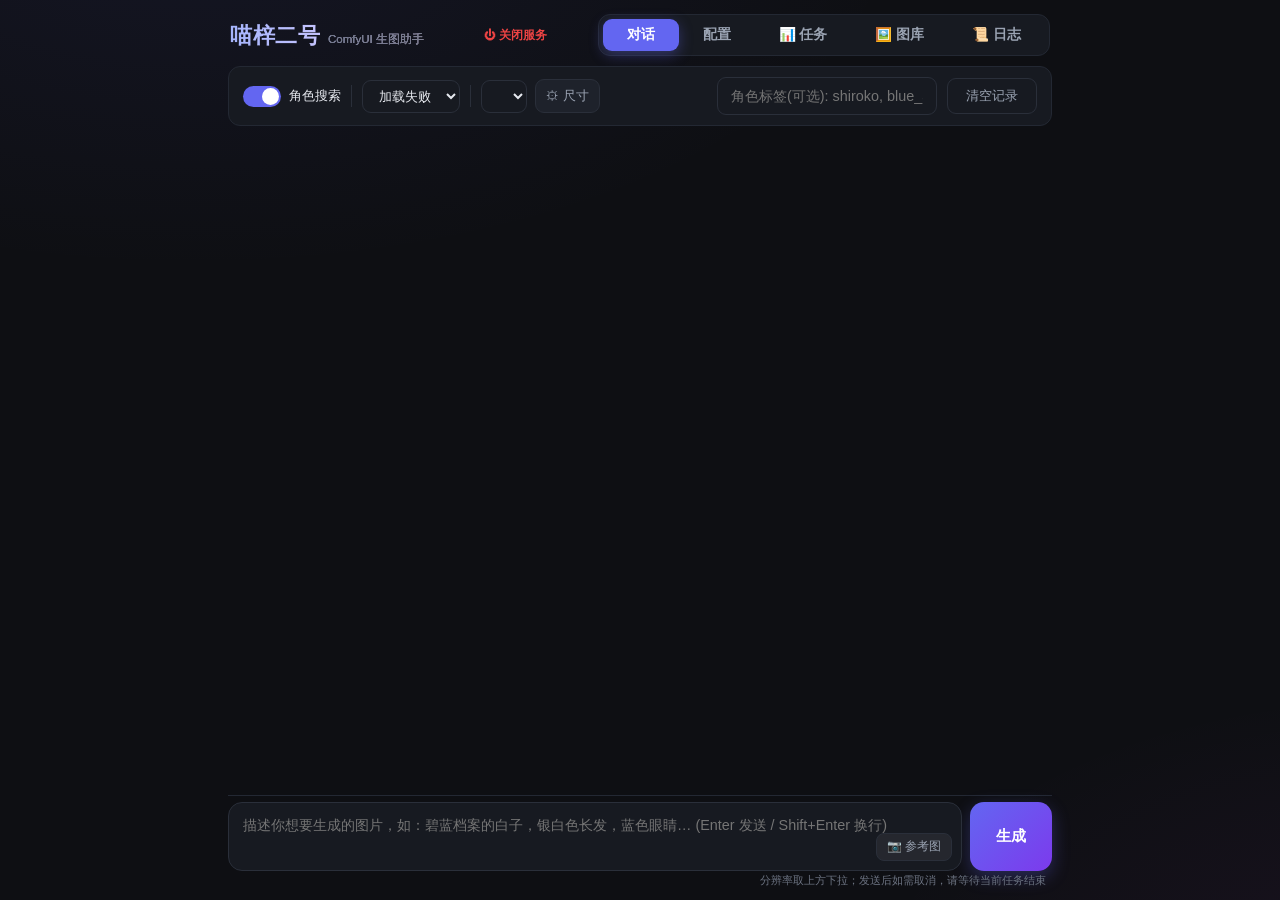
==== commit ba449085: "feat: 全局'关闭服务'按钮(右上角) 用户要求: 页面加个能直接关闭喵梓服务的按钮。  - app.py: POST /api/shutdown —— 立即返回响应, 后台线程 0.6s 后  " ====
--- a/templates/index.html
+++ b/templates/index.html
@@ -13,6 +13,7 @@
   <div class="header">
     <h1>喵梓二号<small>ComfyUI 生图助手</small></h1>
     <span id="uiVer" style="display:none">v20260906b</span>
+    <button class="btn-shutdown" onclick="shutdownServer()" title="关闭喵梓服务进程">⏻ 关闭服务</button>
     <nav class="tabs">
       <button class="tab active" data-tab="chat" onclick="switchTab('chat')">对话</button>
       <button class="tab" data-tab="settings" onclick="switchTab('settings')">配置</button>
@@ -379,6 +380,22 @@
   document.querySelectorAll('.tab').forEach(t => t.classList.toggle('active', t.dataset.tab === name));
   document.querySelectorAll('.panel').forEach(p => p.classList.toggle('active', p.id === 'panel-' + name));
   if (name === 'gallery') { galleryInit(); }
+}
+
+// ================= 关闭服务 =================
+let _shuttingDown = false;
+async function shutdownServer() {
+  if (_shuttingDown) return;
+  if (!confirm('确定要关闭喵梓服务吗？\n关闭后页面将无法访问，需重新启动服务才能恢复。')) return;
+  _shuttingDown = true;
+  const btn = document.querySelector('.btn-shutdown');
+  if (btn) { btn.disabled = true; btn.textContent = '⏻ 关闭中…'; }
+  try {
+    await fetch('/api/shutdown', { method: 'POST' });
+    showModal('服务已关闭', '喵梓服务已停止。\n需要重新使用时，请重新启动服务（双击 start.bat）。');
+  } catch (e) {
+    showModal('已请求关闭', '服务关闭请求已发送，若页面仍可访问请稍候刷新。');
+  }
 }
 
 // ================= 图库 / 二采 =================
--- a/static/style.css
+++ b/static/style.css
@@ -663,3 +663,11 @@
 .upscale-source img { width: 100%; height: 100%; object-fit: contain; border-radius: 8px; background: var(--color-background-secondary); }
 .upscale-controls { flex: 1; min-width: 240px; display: flex; flex-direction: column; gap: 8px; }
 .upscale-controls label { font-size: .8rem; display: flex; flex-direction: column; gap: 4px; }
+
+/* ================= 全局关闭服务按钮 ================= */
+.btn-shutdown { margin-left: 10px; font-size: .72rem; padding: 4px 10px;
+  border: 1px solid var(--color-border-secondary); border-radius: 6px;
+  background: var(--color-background-secondary); color: var(--red);
+  cursor: pointer; flex-shrink: 0; align-self: center; }
+.btn-shutdown:hover { border-color: var(--red); }
+.btn-shutdown:disabled { opacity: .5; cursor: default; }
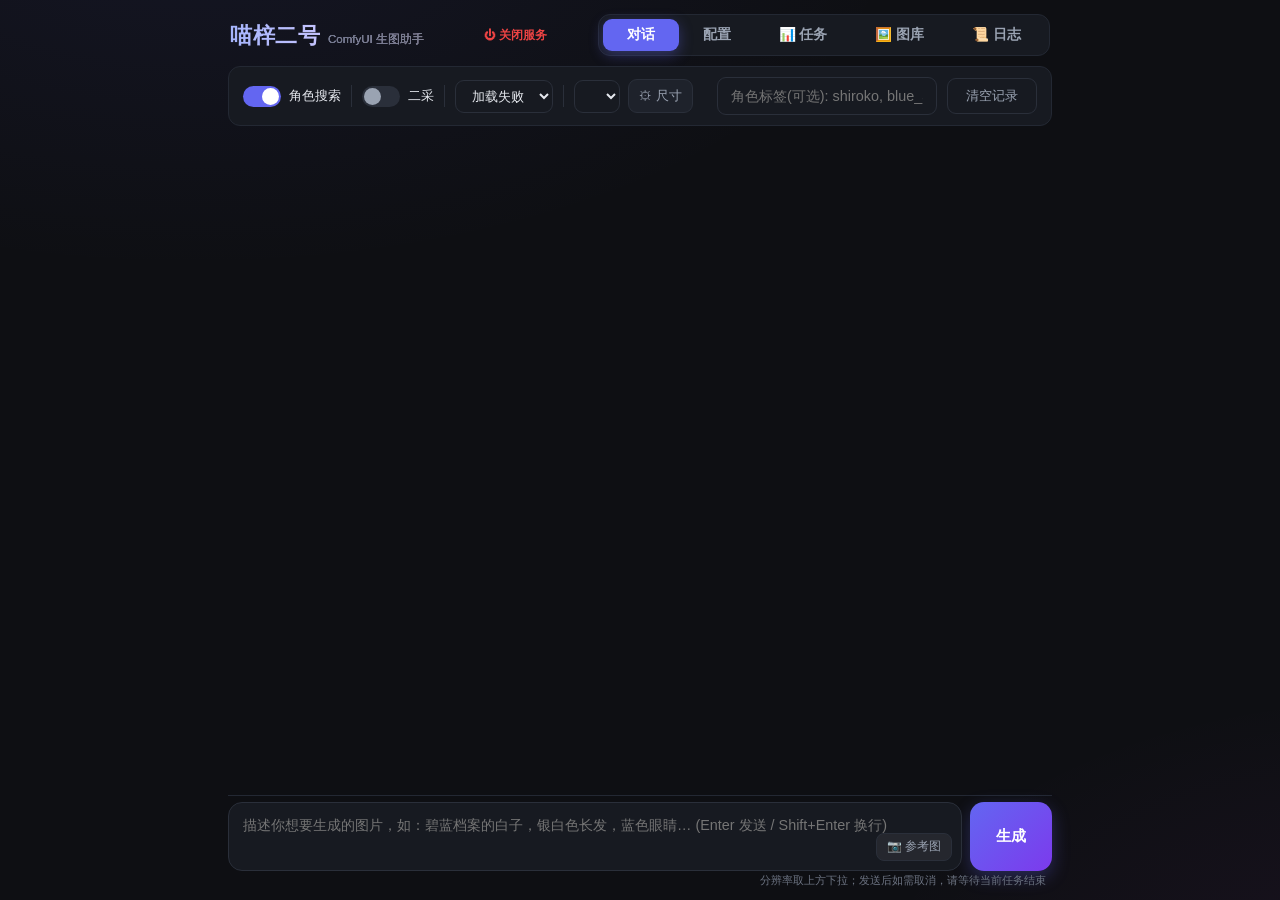
==== commit 9922f9fa: "feat: 二采移到对话页(开关+图库下拉选图); 图库点击弹大图 用户要求: 图库点图没反应; 二采放对话, 加开关, 下拉框从图库选图。  - 对话 toolbar 加'二采'开关(useUpsc" ====
--- a/templates/index.html
+++ b/templates/index.html
@@ -34,6 +34,13 @@
         </label>
       </div>
       <div class="toolbar-sep"></div>
+      <div class="toolbar-group tb-upscale">
+        <label class="toggle-label" title="对图库中的已有图片做二采（放大 + 重绘精修），结果作为一条新消息出现">
+          <input type="checkbox" id="useUpscale" onchange="toggleUpscaleBar()">
+          <span class="toggle-slider"></span>二采
+        </label>
+      </div>
+      <div class="toolbar-sep"></div>
       <div class="toolbar-group tb-workflow">
         <select id="chat_workflow" title="选择工作流"></select>
       </div>
@@ -63,6 +70,38 @@
         <span class="step-chip" data-step="4"><i></i>出图</span>
       </div>
       <div class="step-msg"><span id="stepDot" class="step-dot"></span><span id="stepText">📤 等待服务器响应…</span></div>
+    </div>
+
+    <!-- 二采操作条（开关开启后显示）：下拉选图 + 参数 + 执行 -->
+    <div id="upscaleBar" class="upscale-bar hidden">
+      <div class="upscale-bar-head">
+        <span class="upscale-title">🖼 二采超分（对图库已有图 放大 + 重绘精修）</span>
+      </div>
+      <div class="upscale-bar-row">
+        <select id="upImgSelect" onchange="upSelChanged()" style="flex:1;min-width:140px">
+          <option value="">— 加载图库… —</option>
+        </select>
+        <img id="upSelThumb" class="up-sel-thumb hidden" alt="预览">
+        <label>放大
+          <select id="upScale2">
+            <option value="1">1x（仅精修）</option>
+            <option value="1.5" selected>1.5x</option>
+            <option value="2">2x</option>
+            <option value="2.5">2.5x</option>
+            <option value="3">3x</option>
+          </select>
+        </label>
+        <label>幅度
+          <select id="upDenoise2">
+            <option value="0.2">0.2 轻</option>
+            <option value="0.3" selected>0.3 标准</option>
+            <option value="0.45">0.45 中</option>
+            <option value="0.6">0.6 强</option>
+          </select>
+        </label>
+        <button id="upRunBtn2" onclick="upscaleFromChat()">✨ 二采</button>
+      </div>
+      <div id="upscaleChatStatus" class="upscale-chat-status"></div>
     </div>
 
     <div class="chat-input-bar">
@@ -295,28 +334,7 @@
     </div>
     <div class="gallery-wrap">
       <div id="galleryGrid" class="gallery-grid"></div>
-      <div id="galleryEmpty" class="gallery-empty" style="display:none">图库为空，请先在 ComfyUI 配置 output 目录（配置页）。</div>
-    </div>
-    <!-- 二采操作条 -->
-    <div id="upscalePanel" class="upscale-panel" style="display:none">
-      <div class="upscale-source">
-        <img id="upscalePreview" src="" alt="选中的图">
-      </div>
-      <div class="upscale-controls">
-        <div class="field-hint">对选中图片做二采（单二采工作流：latent 放大 + 低幅度重绘精修，自动用 anima base + Harem 模型）。</div>
-        <label>放大倍数 <input id="upScale" type="range" min="1" max="3" step="0.5" value="1.5">
-          <span id="upScaleVal">1.5x</span></label>
-        <label>重绘幅度 (denoise)
-          <input id="upDenoise" type="range" min="0.15" max="0.8" step="0.05" value="0.3">
-          <span id="upDenoiseVal">0.30</span></label>
-        <label>附加提示词（可选，可留空）<input id="upPrompt" type="text"
-          placeholder="如：more detail, clean lineart" style="width:100%"></label>
-        <div class="btn-inline-row">
-          <button id="upBtn" onclick="upscaleRun()">✨ 二采超分</button>
-          <button class="btn-secondary" onclick="upscaleCancelSel()">取消选择</button>
-        </div>
-        <div id="upscaleStatus" style="font-size:.8rem;color:var(--text-faint)"></div>
-      </div>
+      <div id="galleryEmpty" class="gallery-empty" style="display:none">图库为空，先在对话页生成图片即可在此看到。</div>
     </div>
   </div>
 </div>
@@ -490,60 +508,90 @@
   }
 }
 function gallerySelect(f) {
+  // 图库页点击：直接弹大图预览（原二采面板已移到对话页开关里）
   _gallerySel = f;
-  const up = document.getElementById('upscalePanel');
-  if (up) up.style.display = 'flex';
-  const prev = document.getElementById('upscalePreview');
-  if (prev) prev.src = f.url;
-  const st = document.getElementById('upscaleStatus');
-  if (st) st.textContent = '已选择: ' + f.name;
-}
-function upscaleCancelSel() {
-  _gallerySel = null;
-  document.getElementById('upscalePanel').style.display = 'none';
-  document.getElementById('upscaleStatus').textContent = '';
-}
-function _syncRange(id, suffix) {
-  const v = document.getElementById(id).value;
-  document.getElementById(id + 'Val').textContent =
-    id === 'upScale' ? (parseFloat(v).toFixed(1) + 'x') : v;
-}
-(function bindRanges() {
-  const s = document.getElementById('upScale');
-  const dn = document.getElementById('upDenoise');
-  if (s) s.oninput = () => _syncRange('upScale');
-  if (dn) dn.oninput = () => _syncRange('upDenoise');
-})();
-async function upscaleRun() {
-  if (!_gallerySel) return;
-  const btn = document.getElementById('upBtn');
-  const status = document.getElementById('upscaleStatus');
-  const scale = parseFloat(document.getElementById('upScale').value);
-  const denoise = parseFloat(document.getElementById('upDenoise').value);
-  const prompt = (document.getElementById('upPrompt').value || '').trim();
+  showImageModal(f.url);
+}
+
+// ================= 对话页二采（开关 + 下拉选图） =================
+let _upList = null;   // 图库文件缓存 {name: f}
+async function toggleUpscaleBar() {
+  const on = document.getElementById('useUpscale').checked;
+  const bar = document.getElementById('upscaleBar');
+  if (on) {
+    bar.classList.remove('hidden');
+    await loadUpscaleSelect(true);
+  } else {
+    bar.classList.add('hidden');
+    document.getElementById('upscaleChatStatus').textContent = '';
+  }
+}
+async function loadUpscaleSelect(force) {
+  const sel = document.getElementById('upImgSelect');
+  try {
+    const r = await fetch('/api/gallery?limit=100');
+    const d = await r.json();
+    if (!d.success || !d.files) throw new Error(d.error || '图库加载失败');
+    _upList = {};
+    sel.innerHTML = '';
+    for (const f of d.files) {
+      _upList[f.name] = f;
+      const o = document.createElement('option');
+      o.value = f.name; o.textContent = f.name;
+      sel.appendChild(o);
+    }
+    if (d.files.length === 0) {
+      sel.innerHTML = '<option value="">图库暂无图片</option>';
+    }
+    upSelChanged();
+  } catch (e) {
+    sel.innerHTML = '<option value="">加载失败: ' + e.message + '</option>';
+  }
+}
+function upSelChanged() {
+  const sel = document.getElementById('upImgSelect');
+  const th = document.getElementById('upSelThumb');
+  const f = sel.value && _upList ? _upList[sel.value] : null;
+  if (f) { th.classList.remove('hidden'); th.src = f.url; }
+  else { th.classList.add('hidden'); th.src = ''; }
+}
+async function upscaleFromChat() {
+  const sel = document.getElementById('upImgSelect');
+  const status = document.getElementById('upscaleChatStatus');
+  const btn = document.getElementById('upRunBtn2');
+  const f = sel.value && _upList ? _upList[sel.value] : null;
+  if (!f) { status.textContent = '请先从下拉框选择一张图'; return; }
+  const scale = parseFloat(document.getElementById('upScale2').value);
+  const denoise = parseFloat(document.getElementById('upDenoise2').value);
   btn.disabled = true; btn.textContent = '⏳ 二采中…';
-  status.textContent = '提交二采（约 30~90 秒，请勿关闭页面）…';
+  status.textContent = `二采中：${f.name} → ${scale}x / 幅度 ${denoise}（30~120 秒）…`;
   try {
     const r = await fetch('/api/upscale', {
       method: 'POST', headers: { 'Content-Type': 'application/json' },
-      body: JSON.stringify({ file: _gallerySel.path, scale, denoise,
-                             prompt: prompt || undefined }),
+      body: JSON.stringify({ file: f.path, scale, denoise }),
     });
     const d = await r.json();
     if (!d.success) throw new Error(d.error || '二采失败');
-    status.textContent = '✅ 完成：' + d.image + ` (${scale}x, denoise ${denoise})`;
-    // 追加到图库顶部并展示新图
-    const img = document.createElement('div');
-    img.className = 'gallery-item new';
-    const i2 = document.createElement('img');
-    i2.src = d.image + '?cb=' + Date.now(); i2.alt = '二采结果';
-    img.appendChild(i2);
-    document.getElementById('galleryGrid').prepend(img);
-    showImageModal(d.image + '?cb=' + Date.now());
+    status.textContent = `✅ 完成（${scale}x, denoise ${denoise}）`;
+    // 作为助手气泡插入对话
+    const cacheBust = d.image + '?cb=' + Date.now();
+    chatHistory.push({ role: 'assistant', content: `二采超分: ${f.name} (${scale}x)` });
+    chatLog.push({ role: 'assistant', text: `二采超分: ${f.name} (${scale}x)`, imageUrl: d.image, search: null, vlm: null, size: null });
+    saveChatLog();
+    addChatBubble('assistant', `二采超分: ${f.name} (${scale}x)`, cacheBust, null, chatLog.length - 1);
+    // 刷新图库下拉（新图加入）+ 自动切到最新
+    await loadUpscaleSelect(false);
+    const nsel = document.getElementById('upImgSelect');
+    if (_upList && _upList[d.image.split('/').pop()]) {
+      nsel.value = d.image.split('/').pop();
+    }
+    upSelChanged();
+    showImageModal(cacheBust);
+    switchTab('chat');
   } catch (e) {
     status.textContent = '❌ ' + e.message;
   } finally {
-    btn.disabled = false; btn.textContent = '✨ 二采超分';
+    btn.disabled = false; btn.textContent = '✨ 二采';
   }
 }
 
--- a/static/style.css
+++ b/static/style.css
@@ -671,3 +671,12 @@
   cursor: pointer; flex-shrink: 0; align-self: center; }
 .btn-shutdown:hover { border-color: var(--red); }
 .btn-shutdown:disabled { opacity: .5; cursor: default; }
+
+/* ================= 对话页二采条 ================= */
+.upscale-bar { border-top: 1px dashed var(--border); padding: 6px 8px; display: flex; flex-direction: column; gap: 6px; background: var(--bg-elev); }
+.upscale-bar.hidden { display: none; }
+.upscale-bar-head { font-size: .76rem; font-weight: 600; color: var(--text); }
+.upscale-bar-row { display: flex; gap: 8px; align-items: center; flex-wrap: wrap; }
+.upscale-bar-row select, .upscale-bar-row button { font-size: .78rem; padding: 3px 6px; }
+.up-sel-thumb { width: 44px; height: 44px; object-fit: cover; border-radius: 6px; border: 1px solid var(--border); background: var(--bg-elev-2); }
+.upscale-chat-status { font-size: .74rem; color: var(--text-faint); min-height: 1em; }
